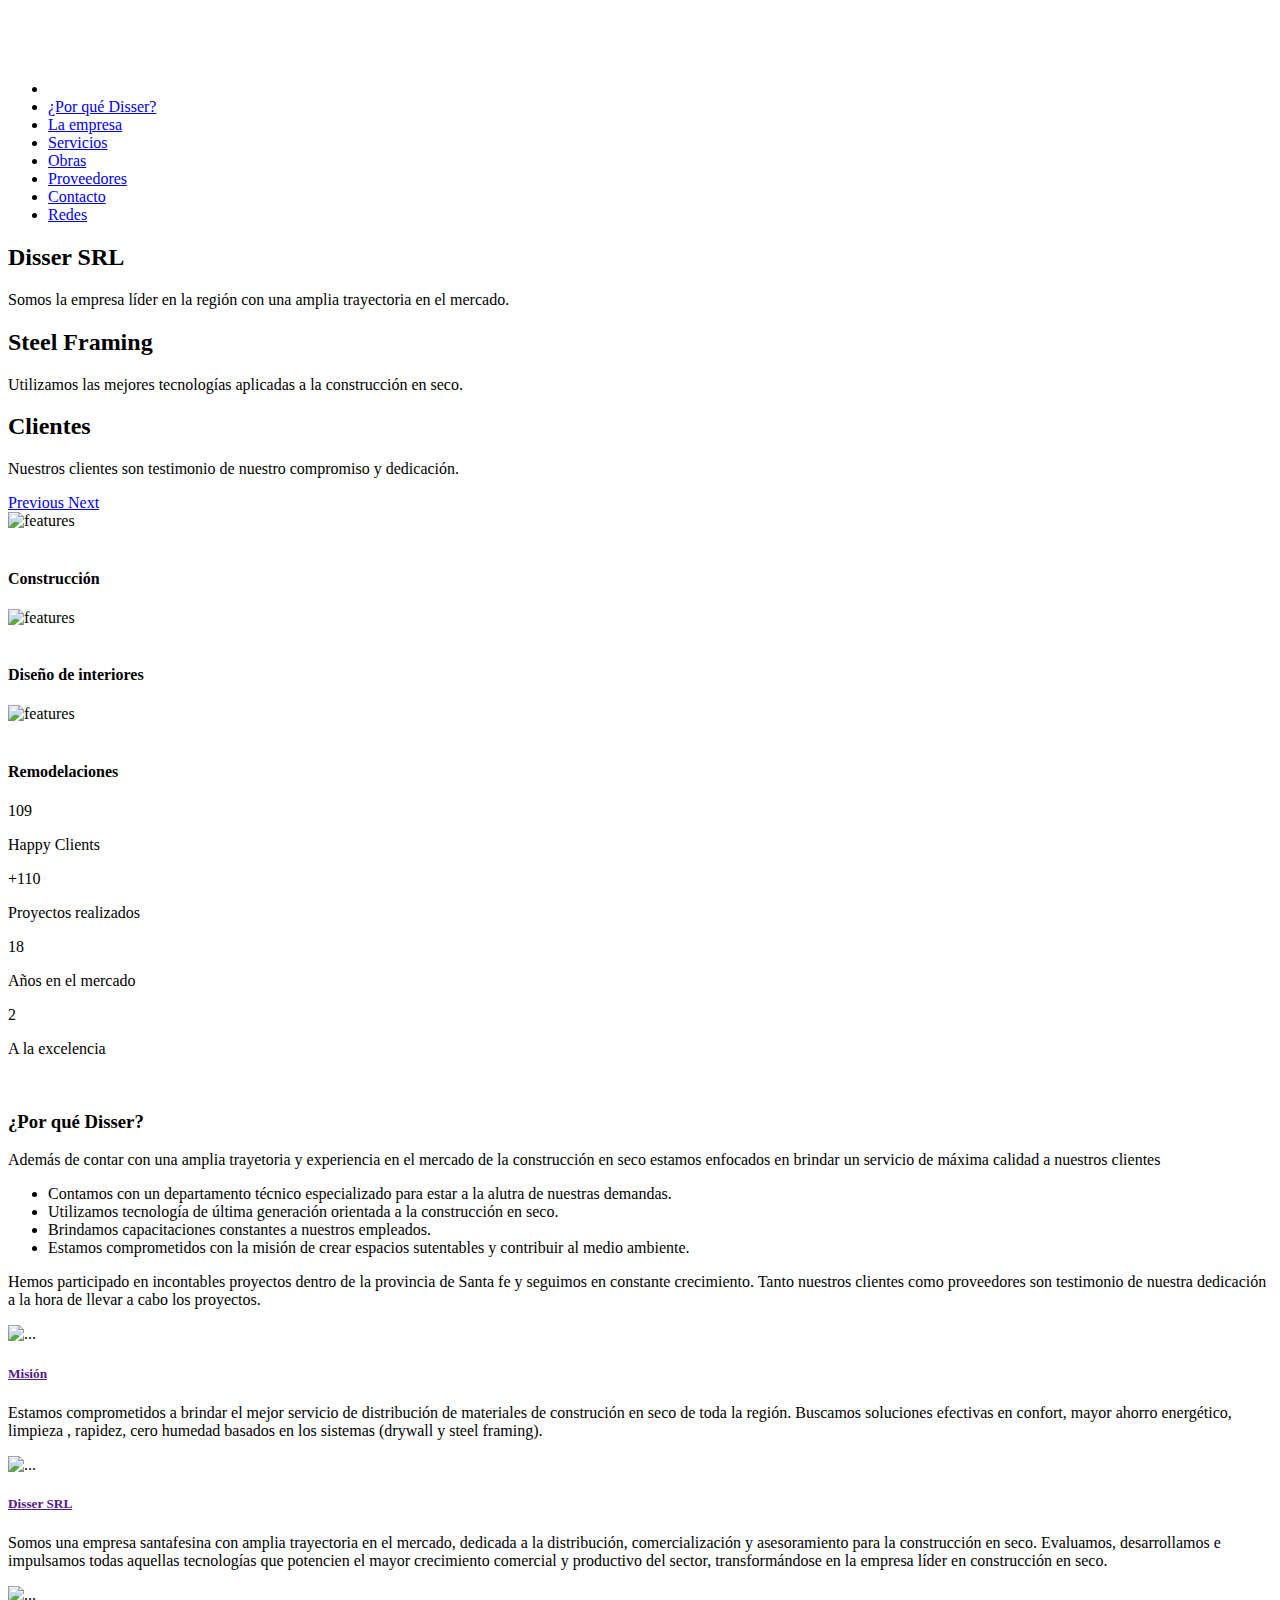
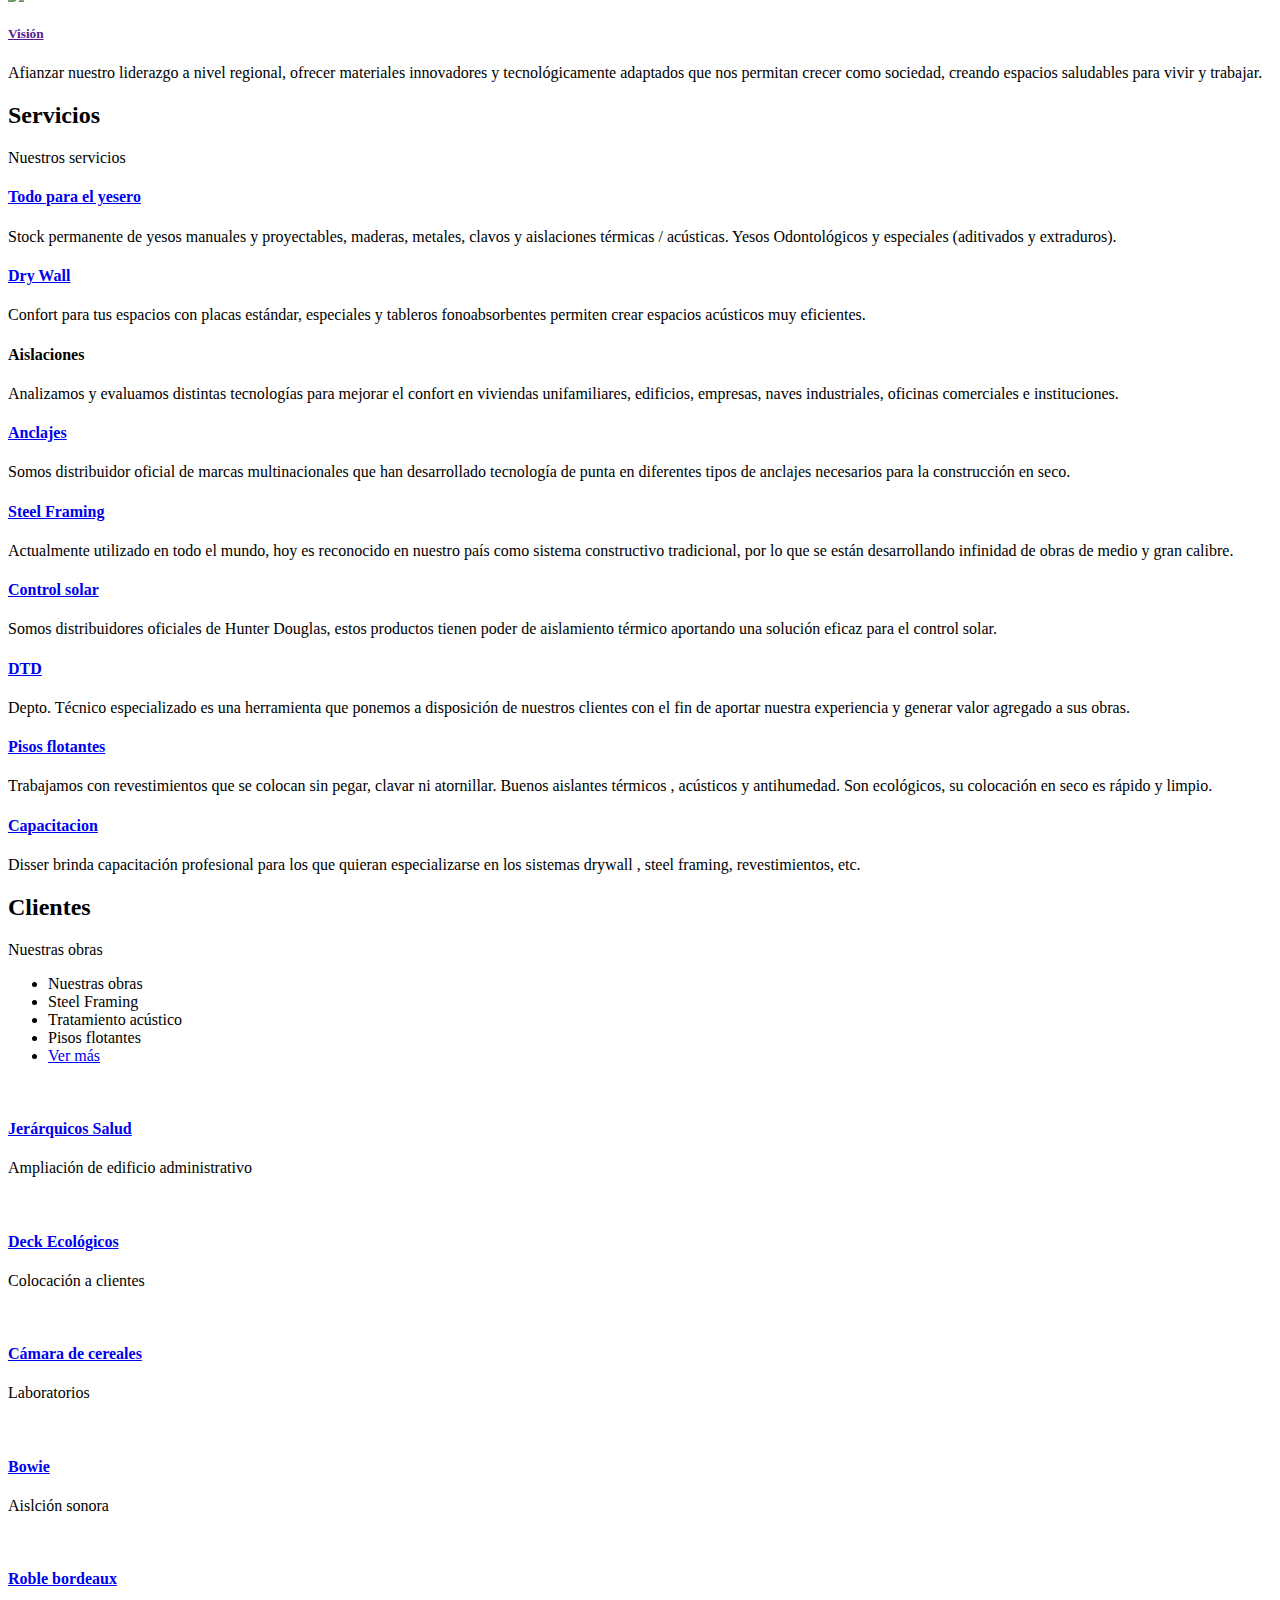
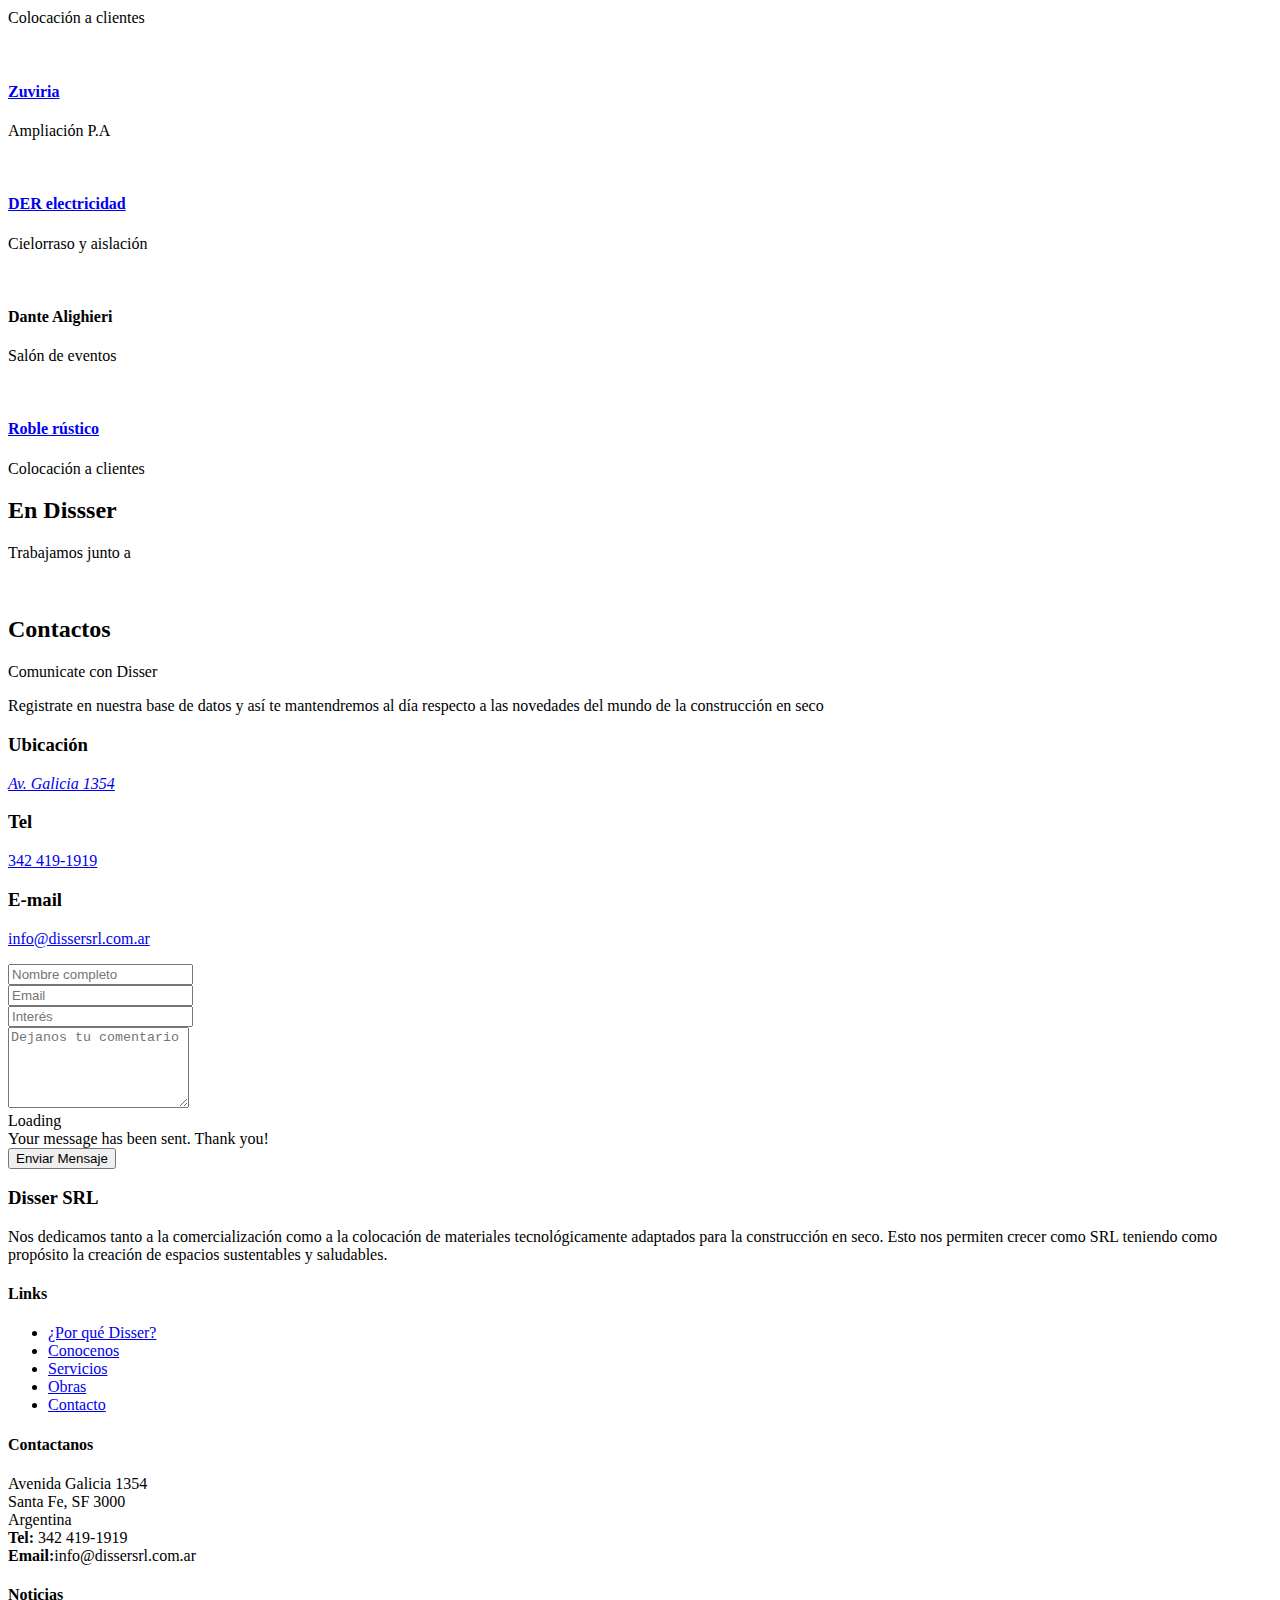
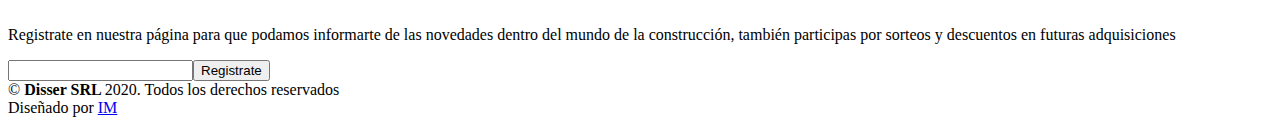
==== index.html @ f004a0f0 "Add files via upload" ====
<!DOCTYPE html>
<html lang="esp">

<head>
  <meta charset="utf-8">
  <meta content="width=device-width, initial-scale=1.0" name="viewport">

  <title>Disser Steal Framing</title>
  <meta content="author" name="Ignacio Mustafhá">
  <meta content="Disser" name="keywords">

  <!-- Favicons -->
  <link href=".\pictures\logo.png" rel="icon">
  <link href="assets/img/apple-touch-icon.png" rel="apple-touch-icon">

  <!-- Google Fonts -->
  <link href="https://fonts.googleapis.com/css?family=Open+Sans:300,300i,400,400i,600,600i,700,700i|Raleway:300,300i,400,400i,500,500i,600,600i,700,700i|Poppins:300,300i,400,400i,500,500i,600,600i,700,700i" rel="stylesheet">

  <!-- Vendor CSS Files -->
  <link rel="stylesheet" href="https://cdn.jsdelivr.net/npm/bootstrap@4.5.3/dist/css/bootstrap.min.css" integrity="sha384-TX8t27EcRE3e/ihU7zmQxVncDAy5uIKz4rEkgIXeMed4M0jlfIDPvg6uqKI2xXr2" crossorigin="anonymous">
  <link href="assets/vendor/icofont/icofont.min.css" rel="stylesheet">
  <link href="assets/vendor/font-awesome/css/font-awesome.min.css" rel="stylesheet">
  <link href="assets/vendor/ionicons/css/ionicons.min.css" rel="stylesheet">
  <link href="assets/vendor/animate.css/animate.min.css" rel="stylesheet">
  <link href="assets/vendor/boxicons/css/boxicons.min.css" rel="stylesheet">
  <link href="assets/vendor/venobox/venobox.css" rel="stylesheet">
  <link href="assets/vendor/remixicon/remixicon.css" rel="stylesheet">
  <link href="assets/vendor/owl.carousel/assets/owl.carousel.min.css" rel="stylesheet">
  <link href="assets/vendor/aos/aos.css" rel="stylesheet">
  <link rel="stylesheet" href="disser.css">

  <!-- Template Main CSS File -->
  <link href="assets/css/style.css" rel="stylesheet">


  <!-- =======================================================
  * Template Name: Dewi - v2.1.0
  * Template URL: https://bootstrapmade.com/dewi-free-multi-purpose-html-template/
  * Author: BootstrapMade.com
  * License: https://bootstrapmade.com/license/
  ======================================================== -->
  <!-- Smartsupp Live Chat script -->
<script type="text/javascript">
var _smartsupp = _smartsupp || {};
_smartsupp.key = 'f02c0844ac450a4536c6d753d2fc077d26a4a785';
window.smartsupp||(function(d) {
  var s,c,o=smartsupp=function(){ o._.push(arguments)};o._=[];
  s=d.getElementsByTagName('script')[0];c=d.createElement('script');
  c.type='text/javascript';c.charset='utf-8';c.async=true;
  c.src='https://www.smartsuppchat.com/loader.js?';s.parentNode.insertBefore(c,s);
})(document);
</script>


</head>

<body>
    <!--====== PRELOADER PART START ======-->


  <!-- ======= Header ======= -->
  <header id="header" class="fixed-top header-transparent">
    <div class="container-fluid">

      <div class="row justify-content-center">
        <div class="col-xl-11 d-flex align-items-center">
          <h1 class="logo mr-auto"><a href="index.html"> <img src=".\pictures\logo.png" alt="">  </a></h1>
          <!-- Uncomment below if you prefer to use an image logo -->
          <!-- <a href="index.html" class="logo mr-auto"><img src="assets/img/logo.png" alt="" class="img-fluid"></a>-->

          <nav class="nav-menu d-none d-lg-block">
            <ul>
              <li class="active"><a href="index.html"></a></li>
              <li><a href="#about">¿Por qué Disser?</a></li>
              <li><a href="#about-boxes">La empresa</a></li>
              <li><a href="#services">Servicios</a></li>
              <li><a href="#portfolio">Obras</a></li>
              <li><a href="#clients">Proveedores</a></li>
              <li><a href="#contact">Contacto</a></li>
              <li><a href="#footer">Redes</a>
            </ul>
          </nav><!-- .nav-menu -->
        </div>
      </div>



    </div>
  </header><!-- End Header -->

  <section id="intro">
    <div class="intro-container">
      <div id="introCarousel" class="carousel  slide carousel-fade" data-ride="carousel">

        <ol class="carousel-indicators"></ol>

        <div class="carousel-inner" role="listbox">

          <div class="carousel-item active" style="background-image: url(assets/img/intro-carousel/1.jpg)">
            <div class="carousel-container">
              <div class="container">
                <h2 class="animate__animated animate__fadeInDown">Disser SRL</h2>
                <p class="animate__animated animate__fadeInUp">Somos la empresa líder en la región con una amplia trayectoria en el mercado.</p>
              </div>
            </div>
          </div>

          <div class="carousel-item" style="background-image: url(assets/img/intro-carousel/2.jpg)">
            <div class="carousel-container">
              <div class="container">
                <h2 class="animate__animated animate__fadeInDown">Steel Framing</h2>
                <p class="animate__animated animate__fadeInUp">Utilizamos las mejores tecnologías aplicadas a la construcción en seco.</p>
              </div>
            </div>
          </div>

          <div class="carousel-item" style="background-image: url(assets/img/intro-carousel/3.jpg)">
            <div class="carousel-container">
              <div class="container">
                <h2 class="animate__animated animate__fadeInDown">Clientes</h2>
                <p class="animate__animated animate__fadeInUp">Nuestros clientes son testimonio de nuestro compromiso y dedicación.</p>
              </div>
            </div>
          </div>

        </div>

        <a class="carousel-control-prev" href="#introCarousel" role="button" data-slide="prev">
          <span class="carousel-control-prev-icon ion-chevron-left" aria-hidden="true"></span>
          <span class="sr-only">Previous</span>
        </a>

        <a class="carousel-control-next" href="#introCarousel" role="button" data-slide="next">
          <span class="carousel-control-next-icon ion-chevron-right" aria-hidden="true"></span>
          <span class="sr-only">Next</span>
        </a>

      </div>
    </div>
  </section

<!-- End Hero -->

<section id="features" class="features_area pt-100 pb-130">
    <div class="container" data-aos="fade-up">
        <div class="row">
            <div class="col-lg-4 col-md-4">
                <div class="single_features text-center mt-30 wow fadeInUp" data-wow-duration="1.3s" data-wow-delay="0.2s">
                    <div class="features_image">
                        <img src="./pictures/banner-1.jpg" alt="features">
                    </div>
                    <br>
                    <div class="features_content">
                        <h4 class="features_title"><a>Construcción</a></h4>
                    </div>
                </div> <!-- single features -->
            </div>
            <div class="col-lg-4 col-md-4">
                <div class="single_features text-center mt-30 wow fadeInUp" data-wow-duration="1.3s" data-wow-delay="0.5s">
                    <div class="features_image">
                        <img src="./pictures/banner-2b.jpg" alt="features">
                    </div>
                    <br>
                    <div class="features_content">
                        <h4 class="features_title"><a>Diseño de interiores</a></h4>
                    </div>
                </div> <!-- single features -->
            </div>
            <div class="col-lg-4 col-md-4">
                <div class="single_features text-center mt-30 wow fadeInUp" data-wow-duration="1.3s" data-wow-delay="0.8s">
                    <div class="features_image">
                        <img src="./pictures/banner-3.jpg" alt="features">
                    </div>
                    <br>
                    <div class="features_content">
                        <h4 class="features_title"><a>Remodelaciones</a></h4>
                    </div>
                </div> <!-- single features -->
            </div>
        </div> <!-- row -->
    </div> <!-- container -->
</section>








    <!-- ======= About Section ======= -->

    <section id="about" class="about">
      <div class="container" data-aos="fade-up">

        <div class="row justify-content-end">
          <div class="col-lg-11">
            <div class="row justify-content-end">


              <div class="col-lg-3 col-md-5 col-6 d-md-flex align-items-md-stretch">
                <div class="count-box">
                  <i class="icofont-simple-smile"></i>
                  <span data-toggle="counter-up">109</span>
                  <p>Happy Clients</p>
                </div>
              </div>

              <div class="col-lg-3 col-md-5 col-6 d-md-flex align-items-md-stretch">
                <div class="count-box">
                  <i class="icofont-document-folder"></i>
                  <span data-toggle="counter-up"> +110</span>
                  <p>Proyectos realizados</p>
                </div>
              </div>

              <div class="col-lg-3 col-md-5 col-6 d-md-flex align-items-md-stretch">
                <div class="count-box">
                  <i class="icofont-clock-time"></i>
                  <span data-toggle="counter-up">18</span>
                  <p>Años en el mercado</p>
                </div>
              </div>

              <div class="col-lg-3 col-md-5 col-6 d-md-flex align-items-md-stretch">
                <div class="count-box">
                  <i class="icofont-award"></i>
                  <span data-toggle="counter-up">2</span>
                  <p>A la excelencia</p>
                </div>
              </div>

            </div>
          </div>
        </div>

        <div class="row">

          <div class="col-lg-6 video-box align-self-baseline" data-aos="zoom-in" data-aos-delay="100">
            <img src="./pictures/plano-dtd.jpg"  class="img-fluid-1"alt="">
            <a href="https://www.youtube.com/watch?v=vrrN7g93VY0&feature=youtu.be" class="venobox play-btn mb-4" data-vbtype="video" data-autoplay="true"></a>
          </div>

          <div class="col-lg-6 pt-3 pt-lg-0 content">
            <h3>¿Por qué Disser?</h3>
            <p class="font-italic">
             Además de contar con una amplia trayetoria y experiencia en el mercado de la construcción en seco estamos enfocados en brindar un servicio de máxima calidad a nuestros clientes
            </p>
            <ul>
              <li><i class="bx bx-check-double"></i> Contamos con un departamento técnico especializado para estar a la alutra de nuestras demandas.</li>
              <li><i class="bx bx-check-double"></i> Utilizamos tecnología de última generación orientada a la construcción en seco.</li>
              <li><i class="bx bx-check-double"></i> Brindamos capacitaciones constantes a nuestros empleados.</li>
              <li><i class="bx bx-check-double"></i> Estamos comprometidos con la misión de crear espacios sutentables y contribuir al medio ambiente.</li>
            </ul>
            <p>
              Hemos participado en incontables proyectos dentro de la provincia de Santa fe y seguimos en constante crecimiento. Tanto nuestros clientes como proveedores son testimonio de nuestra dedicación a la hora de llevar a cabo los proyectos.

            </p>
          </div>

        </div>

      </div>
    </section><!-- End About Section -->



    <!-- ======= About Boxes Section ======= -->
    <section id="about-boxes" class="about-boxes">
      <div class="container" data-aos="fade-up">

        <div class="row">
          <div class="col-lg-4 col-md-6 d-flex align-items-stretch" data-aos="fade-up" data-aos-delay="100">
            <div class="card">
              <img src="./pictures/mision..png" class="card-img-top" alt="...">
              <div class="card-icon">
                <i class="ri-brush-4-line"></i>
              </div>
              <div class="card-body">
                <h5 class="card-title"><a href="">Misión</a></h5>
                <p class="card-text">Estamos comprometidos a brindar el mejor servicio de distribución de materiales de construción en seco de toda la región. Buscamos soluciones efectivas en confort, mayor ahorro energético, limpieza , rapidez, cero humedad basados en los sistemas (drywall y steel framing).</p>
              </div>
            </div>
          </div>
          <div class="col-lg-4 col-md-6 d-flex align-items-stretch" data-aos="fade-up" data-aos-delay="300">
            <div class="card">
              <img src="./pictures/disser-srñ.png" class="card-img-top" alt="...">
              <div class="card-icon">
                <i class="ri-movie-2-line"></i>
              </div>
              <div class="card-body">
                <h5 class="card-title"><a href="">Disser SRL</a></h5>
                <p class="card-text">Somos una empresa santafesina con amplia trayectoria en el mercado, dedicada a la distribución, comercialización y asesoramiento para la construcción en seco. Evaluamos, desarrollamos e impulsamos todas aquellas tecnologías que potencien el mayor crecimiento comercial y productivo del sector, transformándose en la empresa líder en construcción en seco.</p>
              </div>
            </div>
          </div>
          <div class="col-lg-4 col-md-6 d-flex align-items-stretch" data-aos="fade-up" data-aos-delay="200">
            <div class="card">
              <img src="./pictures/vision.png" class="card-img-top" alt="...">
              <div class="card-icon">
                <i class="ri-calendar-check-line"></i>
              </div>
              <div class="card-body">
                <h5 class="card-title"><a href="">Visión</a></h5>
                <p class="card-text">Afianzar nuestro liderazgo a nivel regional, ofrecer materiales innovadores y tecnológicamente adaptados que nos permitan crecer como sociedad, creando espacios saludables para vivir y trabajar.</p>
              </div>
            </div>
          </div>

        </div>

      </div>
    </section><!-- End About Boxes Section -->

    <!-- ======= Clients Section ======= -->


    <!-- ======= Features Section ======= -->

    <!-- ======= Services Section ======= -->



    <section id="services" class="services section-bg">
      <div class="container" data-aos="fade-up">

        <div class="section-title">
          <h2>Servicios</h2>
          <p>Nuestros servicios</p>
        </div>

        <div class="row" data-aos="fade-up" data-aos-delay="200">
          <div class="col-md-6 col-lg-4">
            <div class="icon-box">
              <div class="icon"><i class="icofont-under-construction-alt"></i></div>
              <h4><a target="_blank" href="http://www.dissersrl.com.ar/servicios/">Todo para el yesero</a></h4>
              <p>Stock permanente de yesos manuales y proyectables, maderas, metales, clavos y aislaciones térmicas / acústicas. Yesos Odontológicos y especiales (aditivados y extraduros).</p>
            </div>
          </div>
          <div class="col-md-6 col-lg-4 mt-4 mt-md-0">
            <div class="icon-box">
              <div class="icon"><i class="icofont-wall"></i></div>
              <h4><a target="_blank" href="http://www.dissersrl.com.ar/servicios/">Dry Wall</a></h4>
              <p>Confort para tus espacios con placas estándar, especiales y tableros fonoabsorbentes permiten crear espacios acústicos muy eficientes.</p>
            </div>
          </div>
          <div class="col-md-6 col-lg-4 mt-4 mt-md-0">
            <div class="icon-box">
              <div class="icon"><i class="icofont-headphone-alt-3"></i></div>
              <h4><atarget="_blank" href="http://www.dissersrl.com.ar/servicios/">Aislaciones</a></h4>
              <p>Analizamos y evaluamos distintas tecnologías para mejorar el confort en viviendas unifamiliares, edificios, empresas, naves industriales, oficinas comerciales e instituciones.</p>
            </div>
          </div>
          <div class="col-md-6 col-lg-4 mt-4 mt-md-0">
            <div class="icon-box">
              <div class="icon"><i class="icofont-settings"></i></div>
              <h4><a target="_blank" href="http://www.dissersrl.com.ar/servicios/">Anclajes</a></h4>
              <p>  Somos distribuidor oficial de marcas multinacionales que han desarrollado tecnología de punta en diferentes tipos de anclajes necesarios para la construcción en seco. </p>
            </div>
          </div>
          <div class="col-md-6 col-lg-4 mt-4 mt-md-0">
            <div class="icon-box">
              <div class="icon"><i class="icofont-building-alt"></i></div>
              <h4><a target="_blank" href="http://www.dissersrl.com.ar/servicios/">Steel Framing</a></h4>
              <p>Actualmente utilizado en todo el mundo, hoy es reconocido en nuestro país como sistema constructivo tradicional, por lo que se  están desarrollando infinidad de obras de medio y gran calibre.</p>
            </div>
          </div>
          <div class="col-md-6 col-lg-4 mt-4 mt-md-0">
            <div class="icon-box">
              <div class="icon"><i class="icofont-sun"></i></div>
              <h4><a target="_blank" href="http://www.dissersrl.com.ar/servicios/">Control solar</a></h4>
              <p>  Somos distribuidores oficiales de Hunter Douglas, estos productos tienen poder de aislamiento térmico aportando una solución eficaz para el control solar.</p>
            </div>
          </div>
          <div class="col-md-6 col-lg-4 mt-4 mt-md-0">
            <div class="icon-box">
              <div class="icon"><i class="icofont-computer"></i></div>
              <h4><a target="_blank" href="http://www.dissersrl.com.ar/servicios/">DTD</a></h4>
              <p>Depto. Técnico especializado es una herramienta que ponemos a disposición de nuestros clientes con el fin de aportar nuestra experiencia y generar valor agregado a sus obras.</p>
            </div>
          </div>
          <div class="col-md-6 col-lg-4 mt-4 mt-md-0">
            <div class="icon-box">
              <div class="icon"><i class="icofont-stack-overflow"></i></div>
              <h4><a target="_blank" href="http://www.dissersrl.com.ar/servicios/">Pisos flotantes</a></h4>
              <p>  Trabajamos con revestimientos que se colocan sin pegar, clavar ni atornillar. Buenos aislantes térmicos , acústicos y antihumedad. Son ecológicos, su colocación en seco es rápido y limpio.</p>
            </div>
          </div>
          <div class="col-md-6 col-lg-4 mt-4 mt-md-0">
            <div class="icon-box">
              <div class="icon"><i class="icofont-ui-user-group"></i></div>
              <h4><a target="_blank" href="http://www.dissersrl.com.ar/servicios/">Capacitacion</a></h4>
              <p>Disser brinda capacitación profesional para los que quieran especializarse en los sistemas drywall , steel framing, revestimientos, etc.</p>
            </div>
          </div>
        </div>
        </div>



      </div>
    </section><!-- End Services Section -->


    <!-- ======= Portfolio Section ======= -->
    <section id="portfolio" class="section-bg">
      <div class="container" data-aos="fade-up">

        <div class="section-title">
          <h2>Clientes</h2>
          <p>Nuestras obras</p>
        </div>

        <div class="row" data-aos="fade-up" data-aos-delay="100 ">
      <div class=" col-lg-12">
          <ul id="portfolio-flters">
            <li data-filter="*" class="filter-active">Nuestras obras</li>
            <li data-filter=".filter-app">Steel Framing</li>
            <li data-filter=".filter-card">Tratamiento acústico</li>
            <li data-filter=".filter-web">Pisos flotantes</li>
            <li><a target="_blank" href="http://www.dissersrl.com.ar/obras">Ver más</a></li>
          </ul>
        </div>
      </div>

      <div class="row portfolio-container" data-aos="fade-up" data-aos-delay="200">

        <div class="col-lg-4 col-md-6 portfolio-item filter-app">
          <div class="portfolio-wrap">
            <figure>
              <img id="shadow" src="./pictures/Steel-Framing/00020-9.jpg" class="img-fluid 1" alt="">
              <a href="./pictures/Steel-Framing/00020-9.jpg" class="link-preview venobox" data-gall="portfolioGallery" title="App 1"><i class="ion ion-eye"></i></a>
              <a target="_blank" href="portfolio-details.html" class="link-details" title="More Details"><i class="ion ion-android-open"></i></a>
            </figure>

            <div class="portfolio-info">
              <h4><a target="_blank "href="portfolio-details.html">Jerárquicos Salud </a></h4>
              <p>Ampliación de edificio administrativo</p>
            </div>
          </div>
        </div>

        <div class="col-lg-4 col-md-6 portfolio-item filter-web">
          <div class="portfolio-wrap">
            <figure>
              <img src=".\pictures\Flotante\Deck\00013-10.jpg" class="img-fluid" alt="">
              <a href="assets/img/portfolio/web3.jpg" class="link-preview venobox" data-gall="portfolioGallery" title="Web 3"><i class="ion ion-eye"></i></a>
              <a target="_blank" href="portfolio-details2.html" class="link-details" title="More Details"><i class="ion ion-android-open"></i></a>
            </figure>

            <div class="portfolio-info">
              <h4><a target="_blank "href="portfolio-details2.html">Deck Ecológicos</a></h4>
              <p>Colocación a clientes</p>
            </div>
          </div>
        </div>

        <div class="col-lg-4 col-md-6 portfolio-item filter-app">
          <div class="portfolio-wrap">
            <figure>
              <img src="./pictures/Steel-Framing/Camara/00099.jpg" class="img-fluid" alt="">
              <a href="./pictures/Steel-Framing/Camara/00099.jpg" class="link-preview venobox" data-gall="portfolioGallery" title="App 2"><i class="ion ion-eye"></i></a>
              <a target="_blank" href="portfolio-details.html#portfolio-details2" class="link-details" title="More Details"><i class="ion ion-android-open"></i></a>
            </figure>

            <div class="portfolio-info">
              <h4><a target="_blank "href="portfolio-details.html#portfolio-details2">Cámara de cereales</a></h4>
              <p>Laboratorios</p>
            </div>
          </div>
        </div>

        <div class="col-lg-4 col-md-6 portfolio-item filter-card">
          <div class="portfolio-wrap">
            <figure>
              <img src="pictures/Acustico/Bowie/00015-1.jpg" class="img-fluid" alt="">
              <a href="assets/img/portfolio/card2.jpg" class="link-preview venobox" data-gall="portfolioGallery" title="Card 2"><i class="ion ion-eye"></i></a>
              <a target="_blank" href="portfolio-details1.html" class="link-details" title="More Details"><i class="ion ion-android-open"></i></a>
            </figure>

            <div class="portfolio-info">
              <h4><a target="_blank "href="portfolio-details1.html">Bowie</a></h4>
              <p>Aislción sonora</p>
            </div>
          </div>
        </div>

        <div class="col-lg-4 col-md-6 portfolio-item filter-web">
          <div class="portfolio-wrap">
            <figure>
              <img src=".\pictures\Flotante\Flotante2\0004-11.jpg" class="img-fluid" alt="">
              <a href="assets/img/portfolio/web2.jpg" class="link-preview venobox" data-gall="portfolioGallery" title="Web 2"><i class="ion ion-eye"></i></a>
              <a target="_blank" href="portfolio-details2.html#portfolio-details2" class="link-details" title="More Details"><i class="ion ion-android-open"></i></a>
            </figure>

            <div class="portfolio-info">
              <h4><a target="_blank "href="portfolio-details2.html#portfolio-details2">Roble bordeaux</a></h4>
              <p>Colocación a clientes</p>
            </div>
          </div>
        </div>

        <div class="col-lg-4 col-md-6 portfolio-item filter-app">
          <div class="portfolio-wrap">
            <figure>
              <img src="./pictures/Steel-Framing/Zuviria/00033.jpg" class="img-fluid" alt="">
              <a href="./pictures/Steel-Framing/Zuviria/00033.jpg" class="link-preview venobox" data-gall="portfolioGallery" title="App 3"><i class="ion ion-eye"></i></a>
              <a target="_blank" href="portfolio-details.html#portfolio-details3" class="link-details" title="More Details"><i class="ion ion-android-open"></i></a>
            </figure>

            <div class="portfolio-info">
              <h4><a target="_blank "href="portfolio-details.html#portfolio-details3">Zuviria</a></h4>
              <p>Ampliación P.A</p>
            </div>
          </div>
        </div>

        <div class="col-lg-4 col-md-6 portfolio-item filter-card">
          <div class="portfolio-wrap">
            <figure>
              <img src="pictures/Acustico/pre-1017.jpg" class="img-fluid" alt="">
              <a href="assets/img/portfolio/card1.jpg" class="link-preview venobox" data-gall="portfolioGallery" title="Card 1"><i class="ion ion-eye"></i></a>
              <a target="_blank" href="portfolio-details1.html#portfolio-details2" class="link-details" title="More Details"><i class="ion ion-android-open"></i></a>
            </figure>

            <div class="portfolio-info">
              <h4><a target="_blank "href="portfolio-details1.html#portfolio-details2">DER electricidad</a></h4>
              <p>Cielorraso y aislación</p>
            </div>
          </div>
        </div>

        <div class="col-lg-4 col-md-6 portfolio-item filter-card">
          <div class="portfolio-wrap">
            <figure>
              <img src="./pictures/Acustico/Dante/SALON.FINAL_.jpg" class="img-fluid" alt="">
              <a href="assets/img/portfolio/card3.jpg" class="link-preview venobox" data-gall="portfolioGallery" title="Card 3"><i class="ion ion-eye"></i></a>

            </figure>

            <div class="portfolio-info">
              <h4><a>Dante Alighieri</a></h4>
              <p>Salón de eventos</p>
            </div>
          </div>
        </div>

        <div class="col-lg-4 col-md-6 portfolio-item filter-web">
          <div class="portfolio-wrap">
            <figure>
              <img src=".\pictures\Flotante\Flotante1\0004brods.jpg" class="img-fluid" alt="">
              <a href="assets/img/portfolio/web1.jpg" class="link-preview venobox" data-gall="portfolioGallery" title="Web 1"><i class="ion ion-eye"></i></a>
              <a target="_blank"href="portfolio-details2.html#portfolio-details3" class="link-details" title="More Details"><i class="ion ion-android-open"></i></a>
            </figure>

            <div class="portfolio-info">
              <h4><a target="_blank" href="portfolio-details2.html#portfolio-details3">Roble rústico</a></h4>
              <p>Colocación a clientes </p>
            </div>
          </div>
        </div>

      </div>

      </div>
    </section><!-- End Portfolio Section -->

    <section id="clients" class="clients">

      <div class="container" data-aos="zoom-in">
        <div class="section-title">
          <h2>En Dissser </h2>
          <p>Trabajamos junto a </p>
        </div>

        <div class="owl-carousel clients-carousel">
          <img src="./pictures/001-150x100.png" alt="">
          <img src="./pictures/002-150x100.png" alt="">
          <img src="./pictures/003-150x100.png" alt="">
          <img src="./pictures/004-150x100.png" alt="">
          <img src="./pictures/005-150x100.png" alt="">
          <img src="./pictures/006-150x100.png" alt="">
          <img src="./pictures/007-150x100.png" alt="">
          <img src="./pictures/008-150x100.png" alt="">
          <img src="./pictures/009-150x100.png" alt="">
          <img src="./pictures/0010-150x100.png" alt="">
          <img src="./pictures/0011-150x100.png" alt="">
          <img src="./pictures/0012-150x100.png" alt="">
          <img src="./pictures/0013-150x100.png" alt="">
          <img src="./pictures/0014-150x100.png" alt="">
          <img src="./pictures/0015-150x100.png" alt="">
        </div>

      </div>
    </section>




    <!-- ======= Contact Section ======= -->
    <section id="contact" class="section-bg">
      <div class="container" data-aos="fade-up">

        <div class="section-title">
          <h2>Contactos</h2>
          <p>Comunicate con Disser</p>
        </div>
        <div class="section-header">
          <p>Registrate en nuestra base de datos y así te mantendremos al día respecto a las novedades del mundo de la construcción en seco</p>
        </div>

        <div class="row contact-info">

          <div class="col-md-4">
            <div class="contact-address">
              <i class="ion-ios-location-outline"></i>
              <h3>Ubicación</h3>
              <p><a href="#"><address>Av. Galicia 1354</address></a></p>
            </div>
          </div>

          <div class="col-md-4">
            <div class="contact-phone">
              <i class="ion-ios-telephone-outline"></i>
              <h3>Tel</h3>
              <p><a href="tel:+155895548855">342 419-1919</a></p>
            </div>
          </div>

          <div class="col-md-4">
            <div class="contact-email">
              <i class="ion-ios-email-outline"></i>
              <h3>E-mail</h3>
              <p><a href="mailto:info@example.com">info@dissersrl.com.ar</a></p>
            </div>
          </div>


        </div>

        <div class="form">
          <form action="forms/contact.php" method="post" role="form" class="php-email-form">
            <div class="form-row">
              <div class="form-group col-md-6">
                <input type="text" name="name" class="form-control" id="name" placeholder="Nombre completo" data-rule="minlen:4" data-msg="Please enter at least 4 chars" />
                <div class="validate"></div>
              </div>
              <div class="form-group col-md-6">
                <input type="email" class="form-control" name="email" id="email" placeholder="Email" data-rule="email" data-msg="Please enter a valid email" />
                <div class="validate"></div>
              </div>
            </div>
            <div class="form-group">
              <input type="text" class="form-control" name="subject" id="subject" placeholder="Interés" data-rule="minlen:4" data-msg="Please enter at least 8 chars of subject" />
              <div class="validate"></div>
            </div>
            <div class="form-group">
              <textarea class="form-control" name="message" rows="5" data-rule="required" data-msg="Please write something for us" placeholder="Dejanos tu comentario"></textarea>
              <div class="validate"></div>
            </div>
            <div class="mb-3">
              <div class="loading">Loading</div>
              <div class="error-message"></div>
              <div class="sent-message">Your message has been sent. Thank you!</div>
            </div>
            <div class="text-center"><button type="submit">Enviar Mensaje</button></div>
          </form>
        </div>

      </div>
    </section><!-- End Contact Section -->

  </main><!-- End #main -->

  <!-- ======= Footer ======= -->
  <footer id="footer">
    <div class="footer-top">
      <div class="container">
        <div class="row">

          <div class="col-lg-3 col-md-6 footer-info">
            <h3>Disser SRL</h3>
            <p>Nos dedicamos tanto a la comercialización como a la colocación de materiales tecnológicamente adaptados para la construcción en seco. Esto nos permiten crecer como SRL teniendo como propósito la creación de espacios sustentables y saludables.</p>
          </div>

          <div class="col-lg-3 col-md-6 footer-links">
            <h4>Links</h4>
            <ul>
              <li><i class="ion-ios-arrow-right"></i> <a href="#about">¿Por qué Disser?</a></li>
              <li><i class="ion-ios-arrow-right"></i> <a href="#about-boxes">Conocenos</a></li>
              <li><i class="ion-ios-arrow-right"></i> <a href="#services">Servicios</a></li>
              <li><i class="ion-ios-arrow-right"></i> <a href="#portfolio">Obras</a></li>
              <li><i class="ion-ios-arrow-right"></i> <a href="#contact">Contacto</a></li>
            </ul>
          </div>

          <div class="col-lg-3 col-md-6 footer-contact">
            <h4>Contactanos</h4>
            <p>
              Avenida Galicia 1354 <br>
              Santa Fe, SF 3000<br>
              Argentina<br>
              <strong>Tel:</strong> 342 419-1919<br>
              <strong>Email:</strong>info@dissersrl.com.ar<br>
            </p>

            <div class="social-links">
              <a href="#" class="twitter"><i class="fa fa-twitter"></i></a>
              <a target="_blank"href="https://www.facebook.com/disser.srl" class="facebook"><i class="fa fa-facebook"></i></a>
              <a target="_blank"href="https://www.instagram.com/dissersrl/" class="instagram"><i class="fa fa-instagram"></i></a>
              <a target="_blank"href="https://api.whatsapp.com/send?phone=+5493425546554" class="google-plus"><i class="fa fa-whatsapp"></i></a>
              <a target="_blank"href="https://www.linkedin.com/company/disser" class="linkedin"><i class="fa fa-linkedin"></i></a>
            </div>

          </div>

          <div class="col-lg-3 col-md-6 footer-newsletter">
            <h4>Noticias</h4>
            <p>Registrate en nuestra página para que podamos informarte de las novedades dentro del mundo de la construcción, también participas por sorteos y descuentos en futuras adquisiciones</p>
            <form action="" method="post">
              <input type="email" name="email"><input type="submit" value="Registrate">
            </form>
          </div>

        </div>
      </div>
    </div>

    <div class="container">
      <div class="copyright">
        &copy; <strong>Disser SRL </strong>2020. Todos los derechos reservados
      </div>
      <div class="credits">
        <!--
        All the links in the footer should remain intact.
        You can delete the links only if you purchased the pro version.
        Licensing information: https://bootstrapmade.com/license/
        Purchase the pro version with working PHP/AJAX contact form: https://bootstrapmade.com/buy/?theme=BizPage
      -->
        Diseñado por <a href="https://api.whatsapp.com/send?phone=+5493425531189">IM</a>
      </div>
    </div>
  </footer><!-- End Footer -->

  <a href="#" class="back-to-top"><i class="fa fa-chevron-up"></i></a>
  <!-- Uncomment below i you want to use a preloader -->
  <!-- <div id="preloader"></div> -->

  <!-- Vendor JS Files -->
  <script src="assets/vendor/jquery/jquery.min.js"></script>
  <script src="assets/vendor/bootstrap/js/bootstrap.bundle.min.js"></script>
  <script src="assets/vendor/jquery.easing/jquery.easing.min.js"></script>
  <script src="assets/vendor/php-email-form/validate.js"></script>
  <script src="assets/vendor/waypoints/jquery.waypoints.min.js"></script>
  <script src="assets/vendor/counterup/counterup.min.js"></script>
  <script src="assets/vendor/isotope-layout/isotope.pkgd.min.js"></script>
  <script src="assets/vendor/venobox/venobox.min.js"></script>
  <script src="assets/vendor/owl.carousel/owl.carousel.min.js"></script>
  <script src="assets/vendor/aos/aos.js"></script>

  <!-- Template Main JS File -->
  <script src="assets/js/main.js"></script>

</body>

</html>
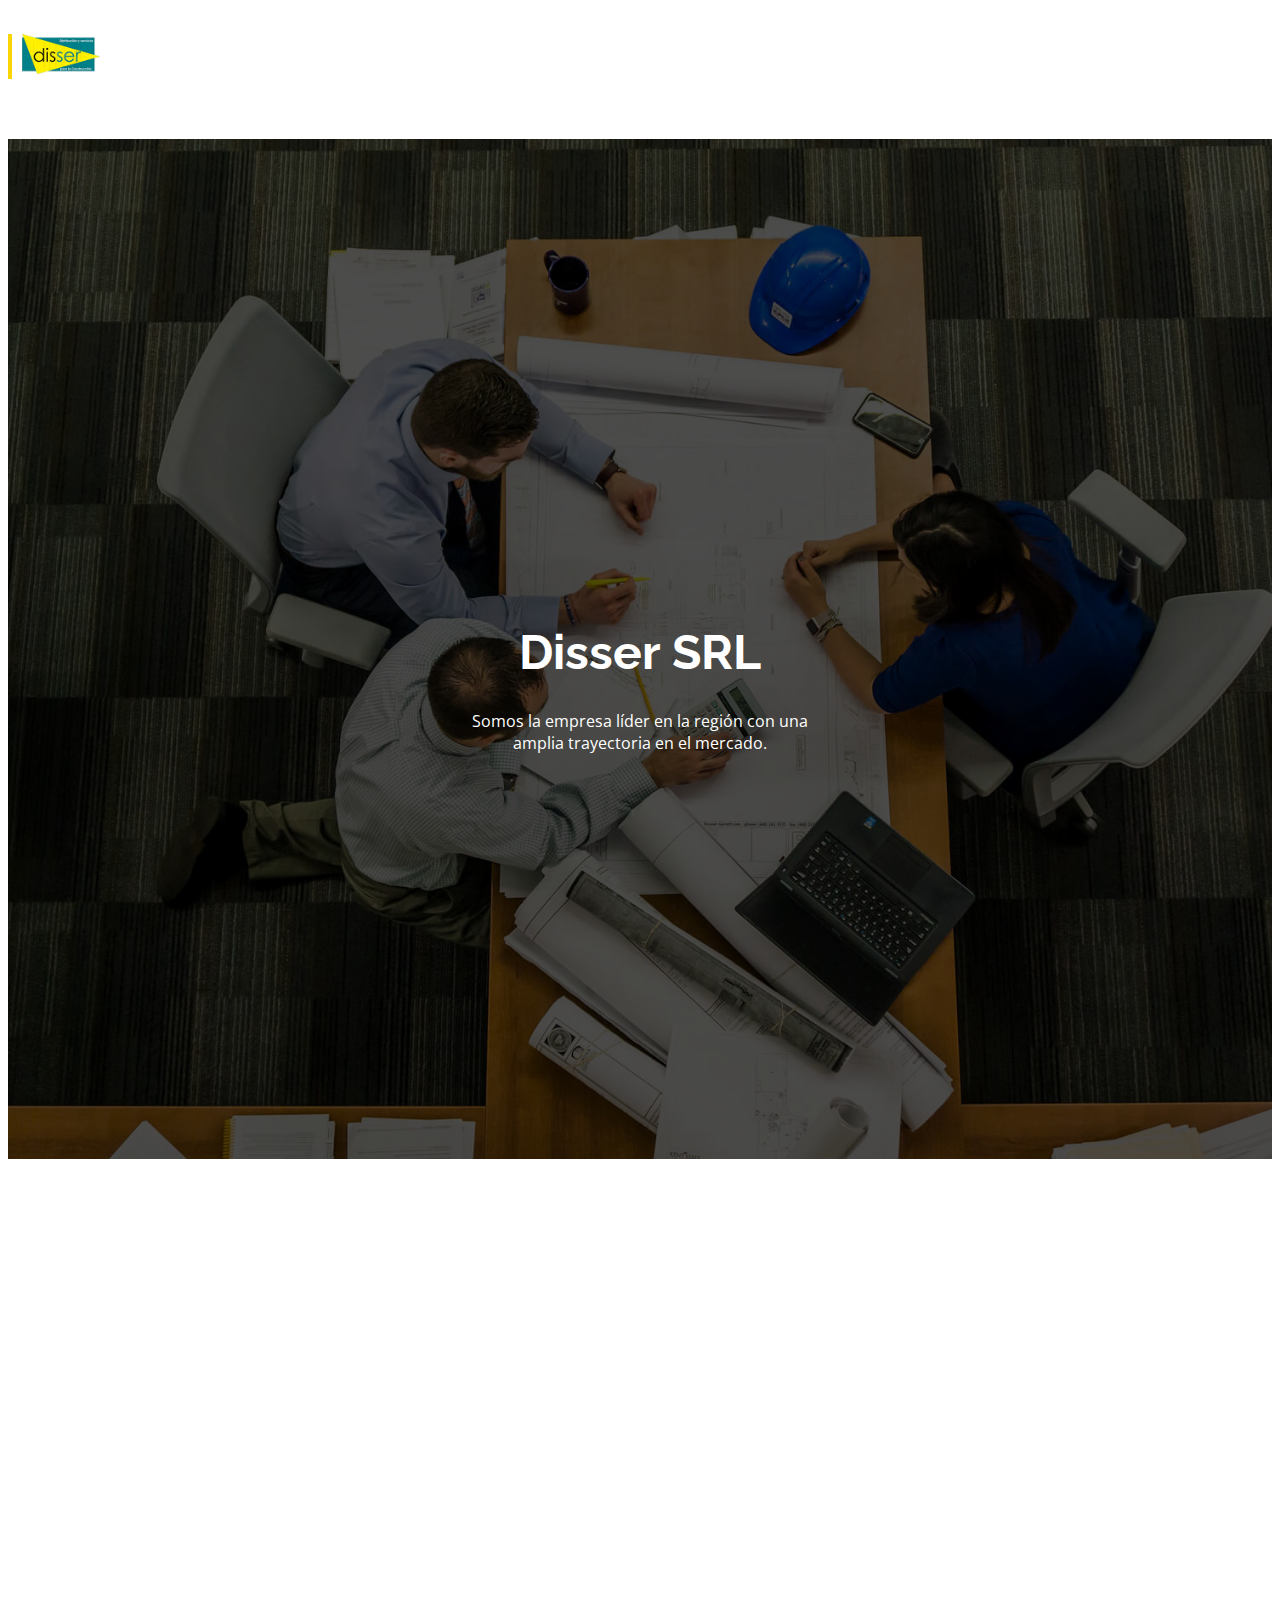
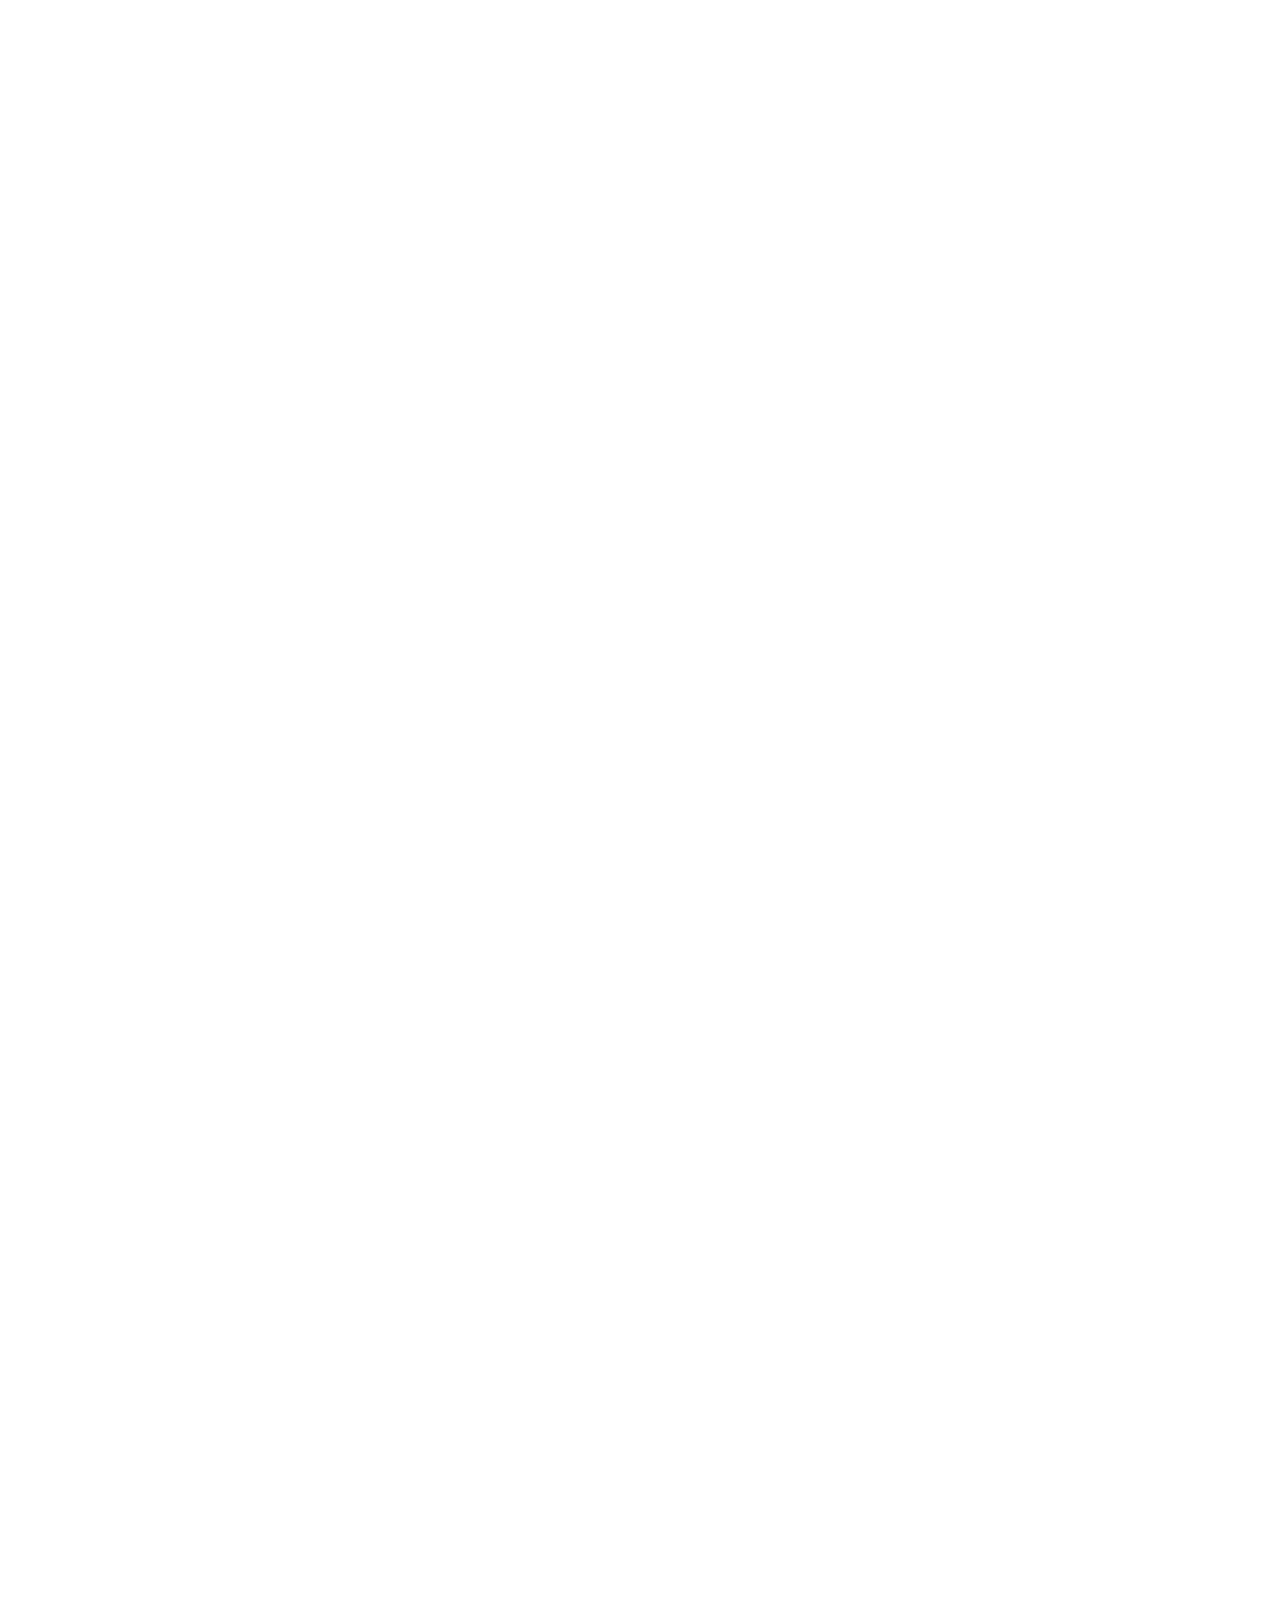
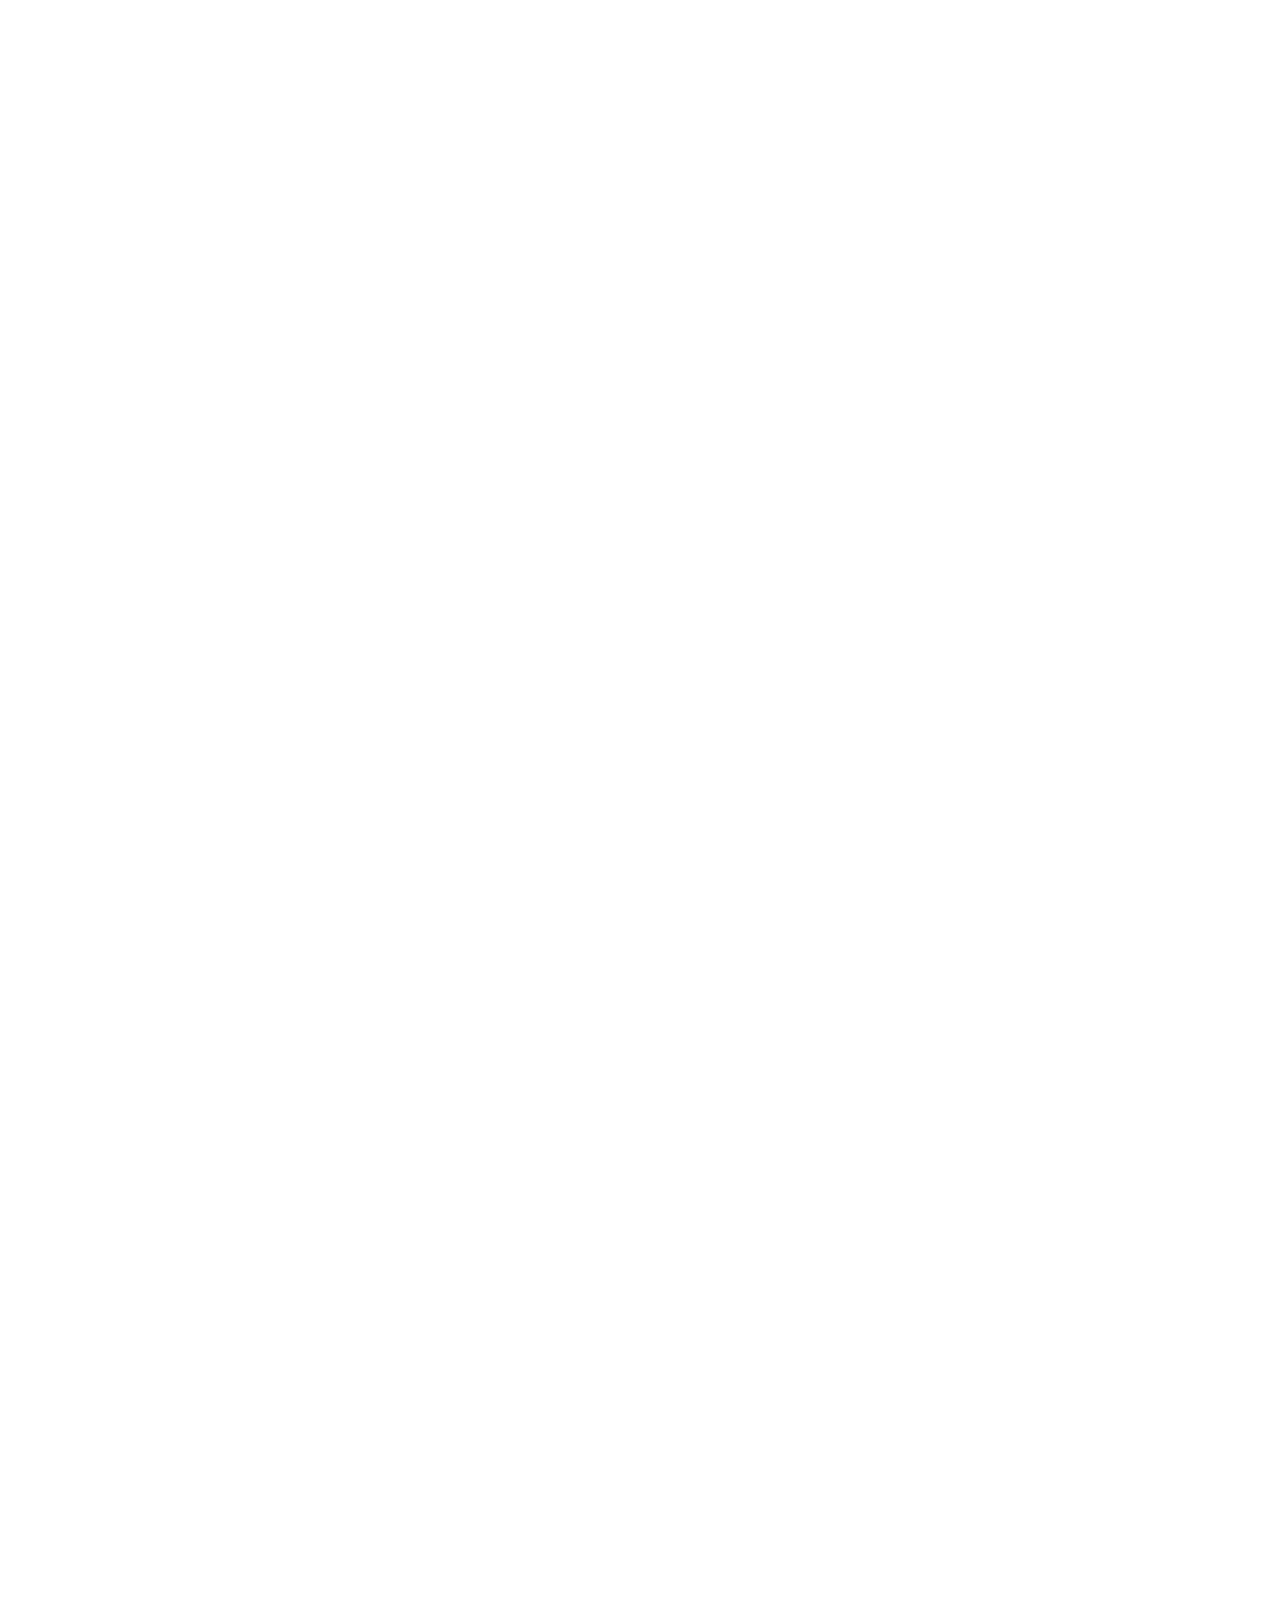
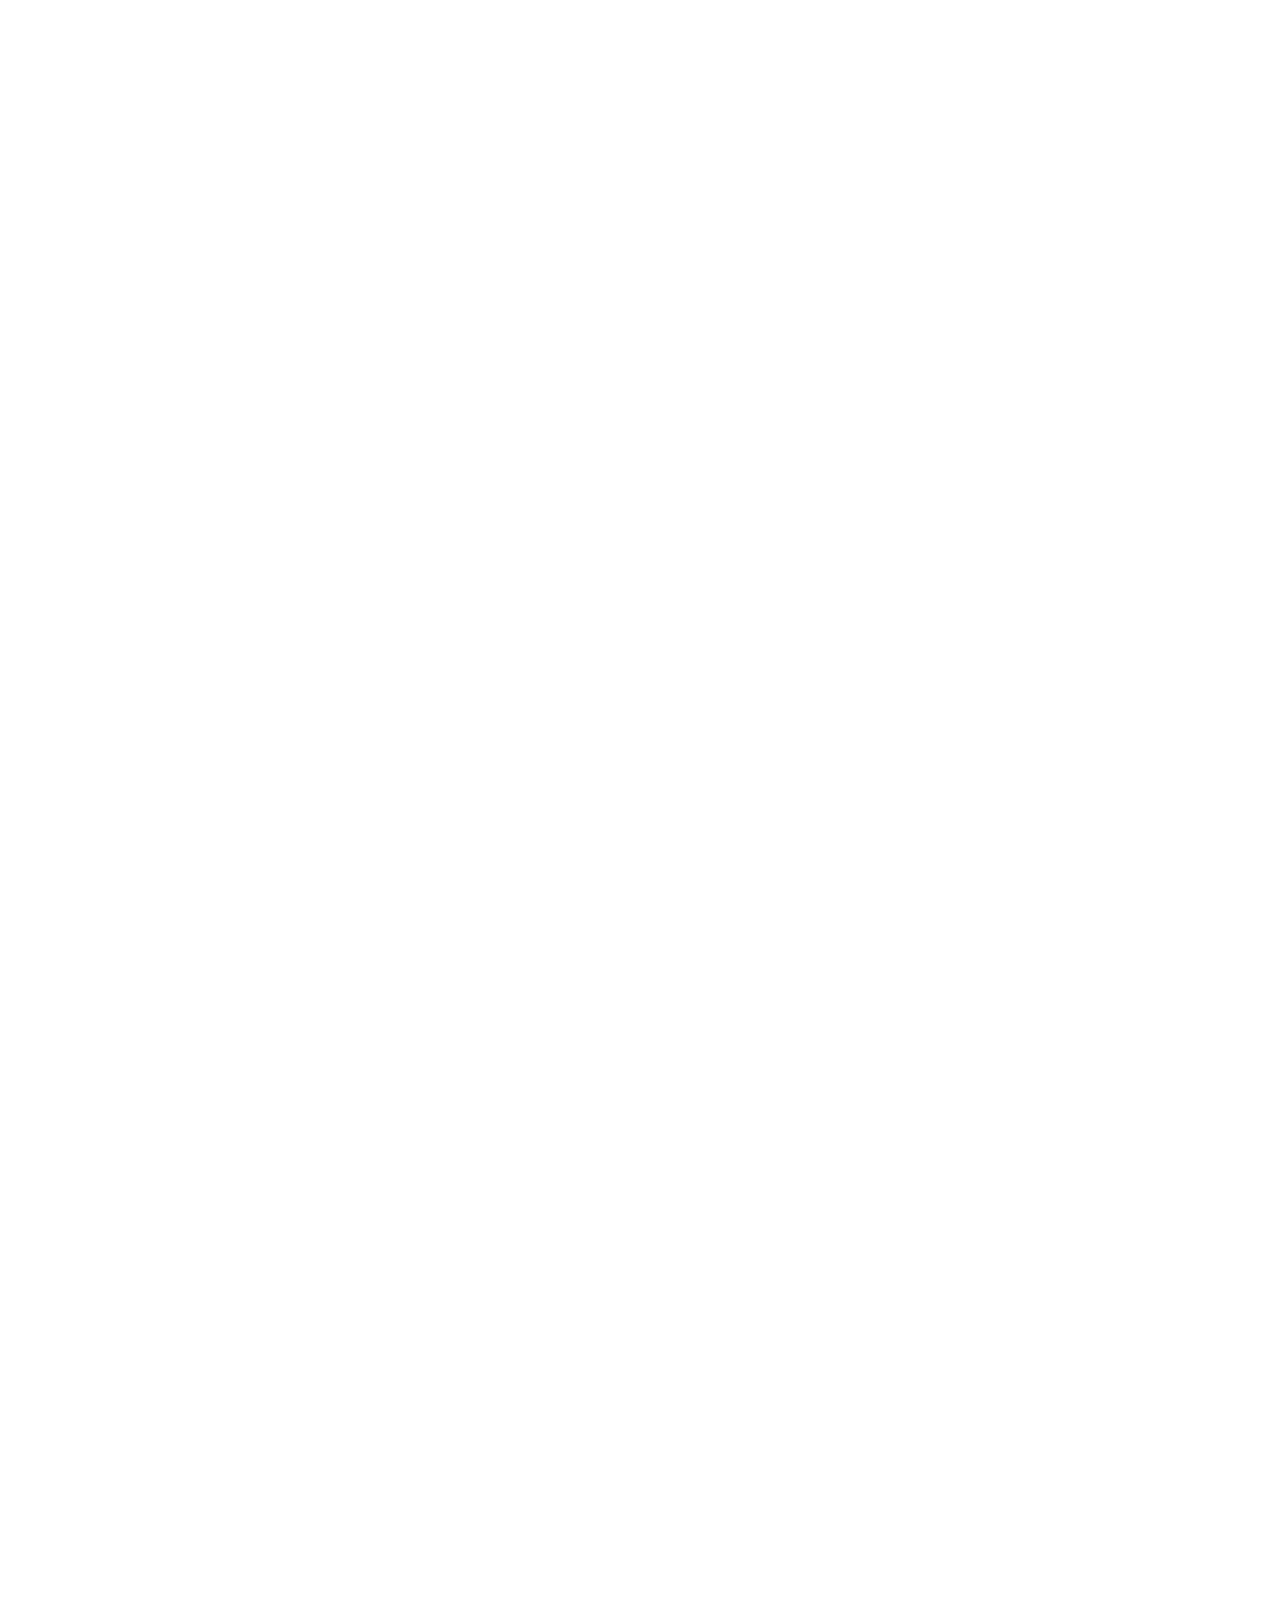
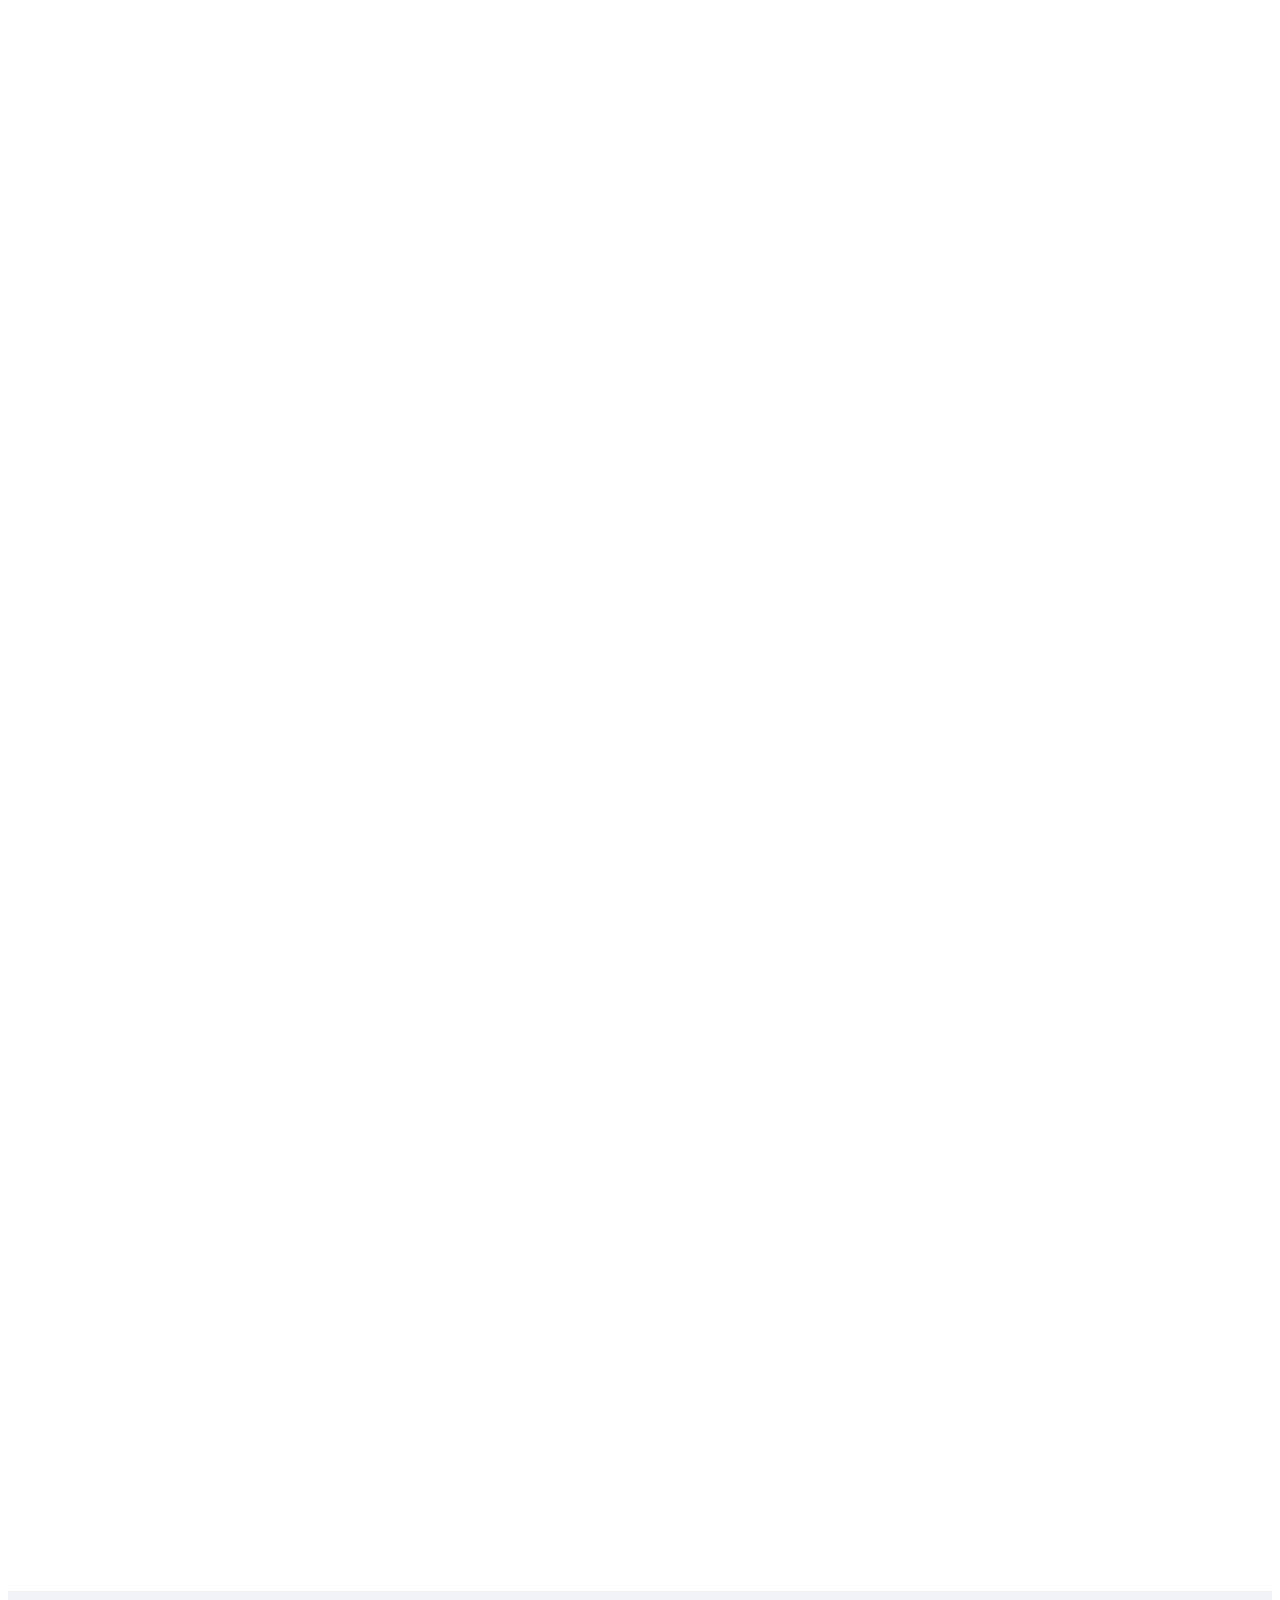
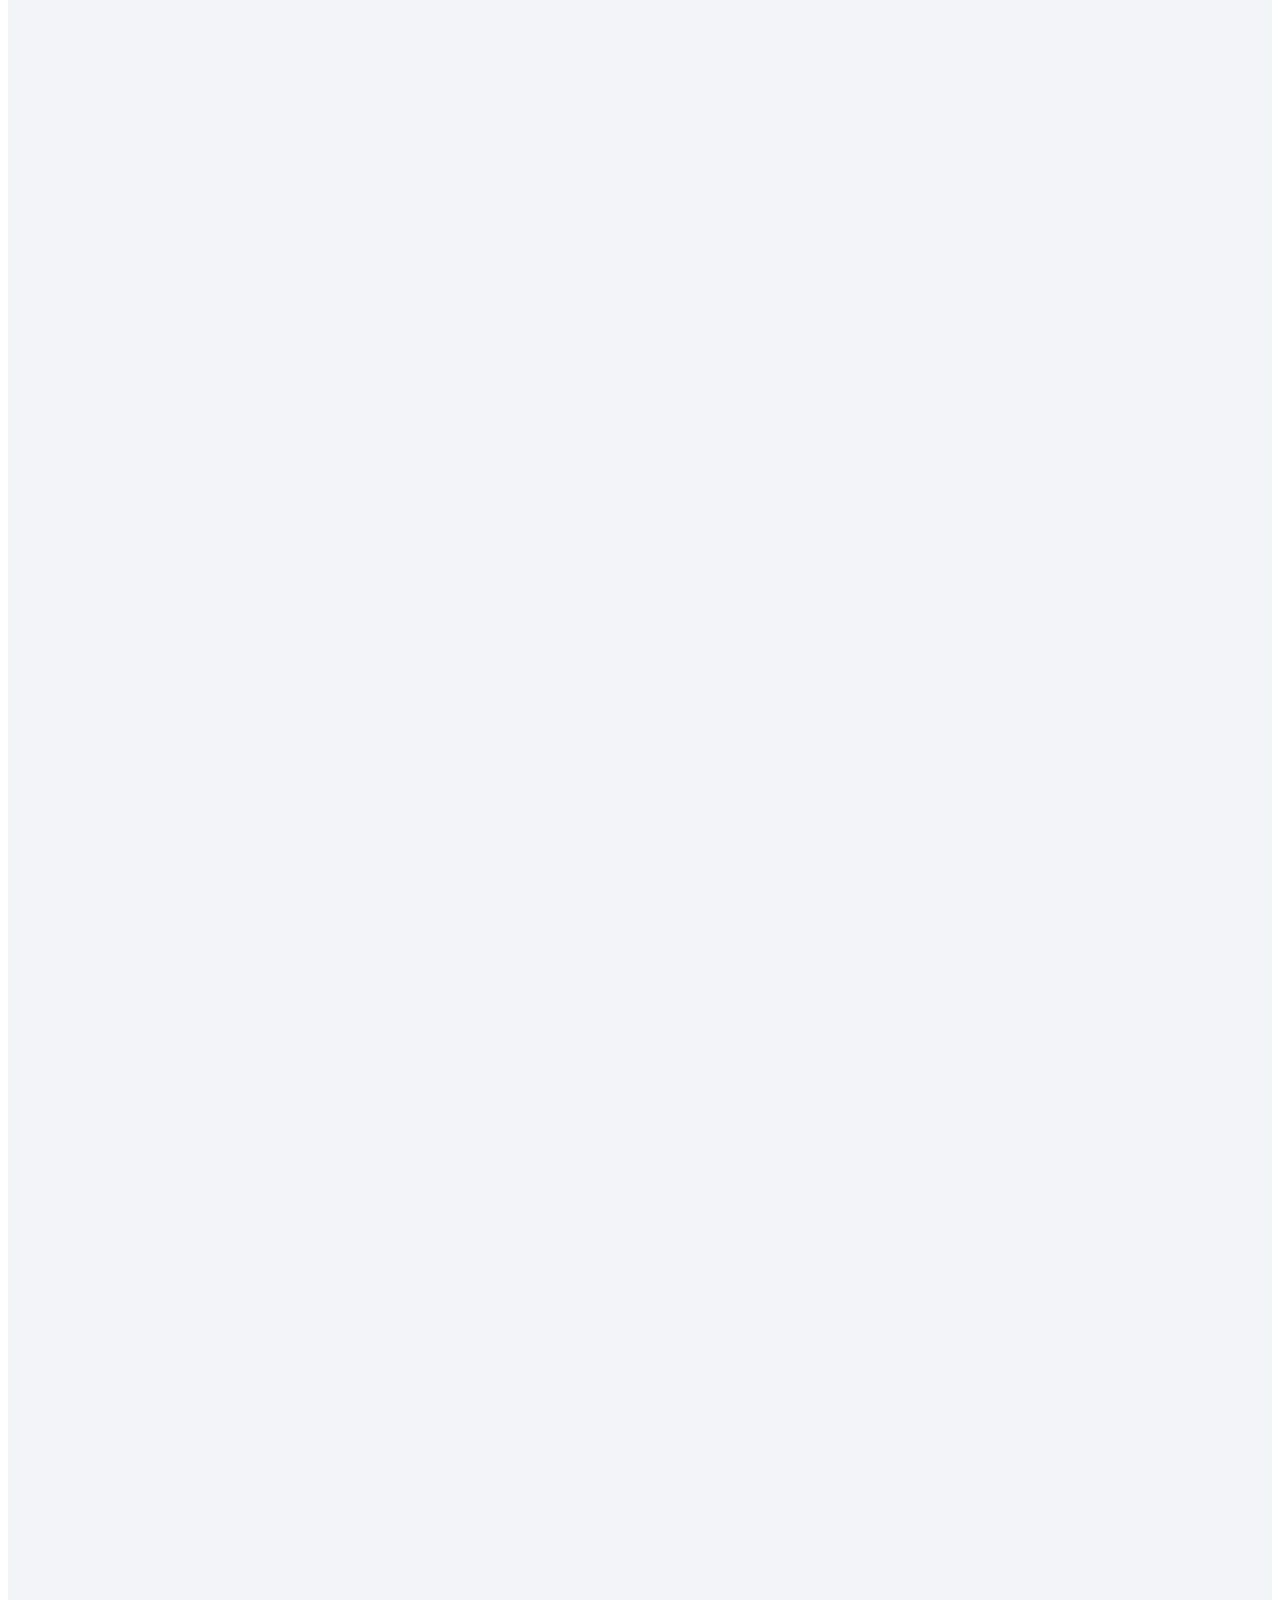
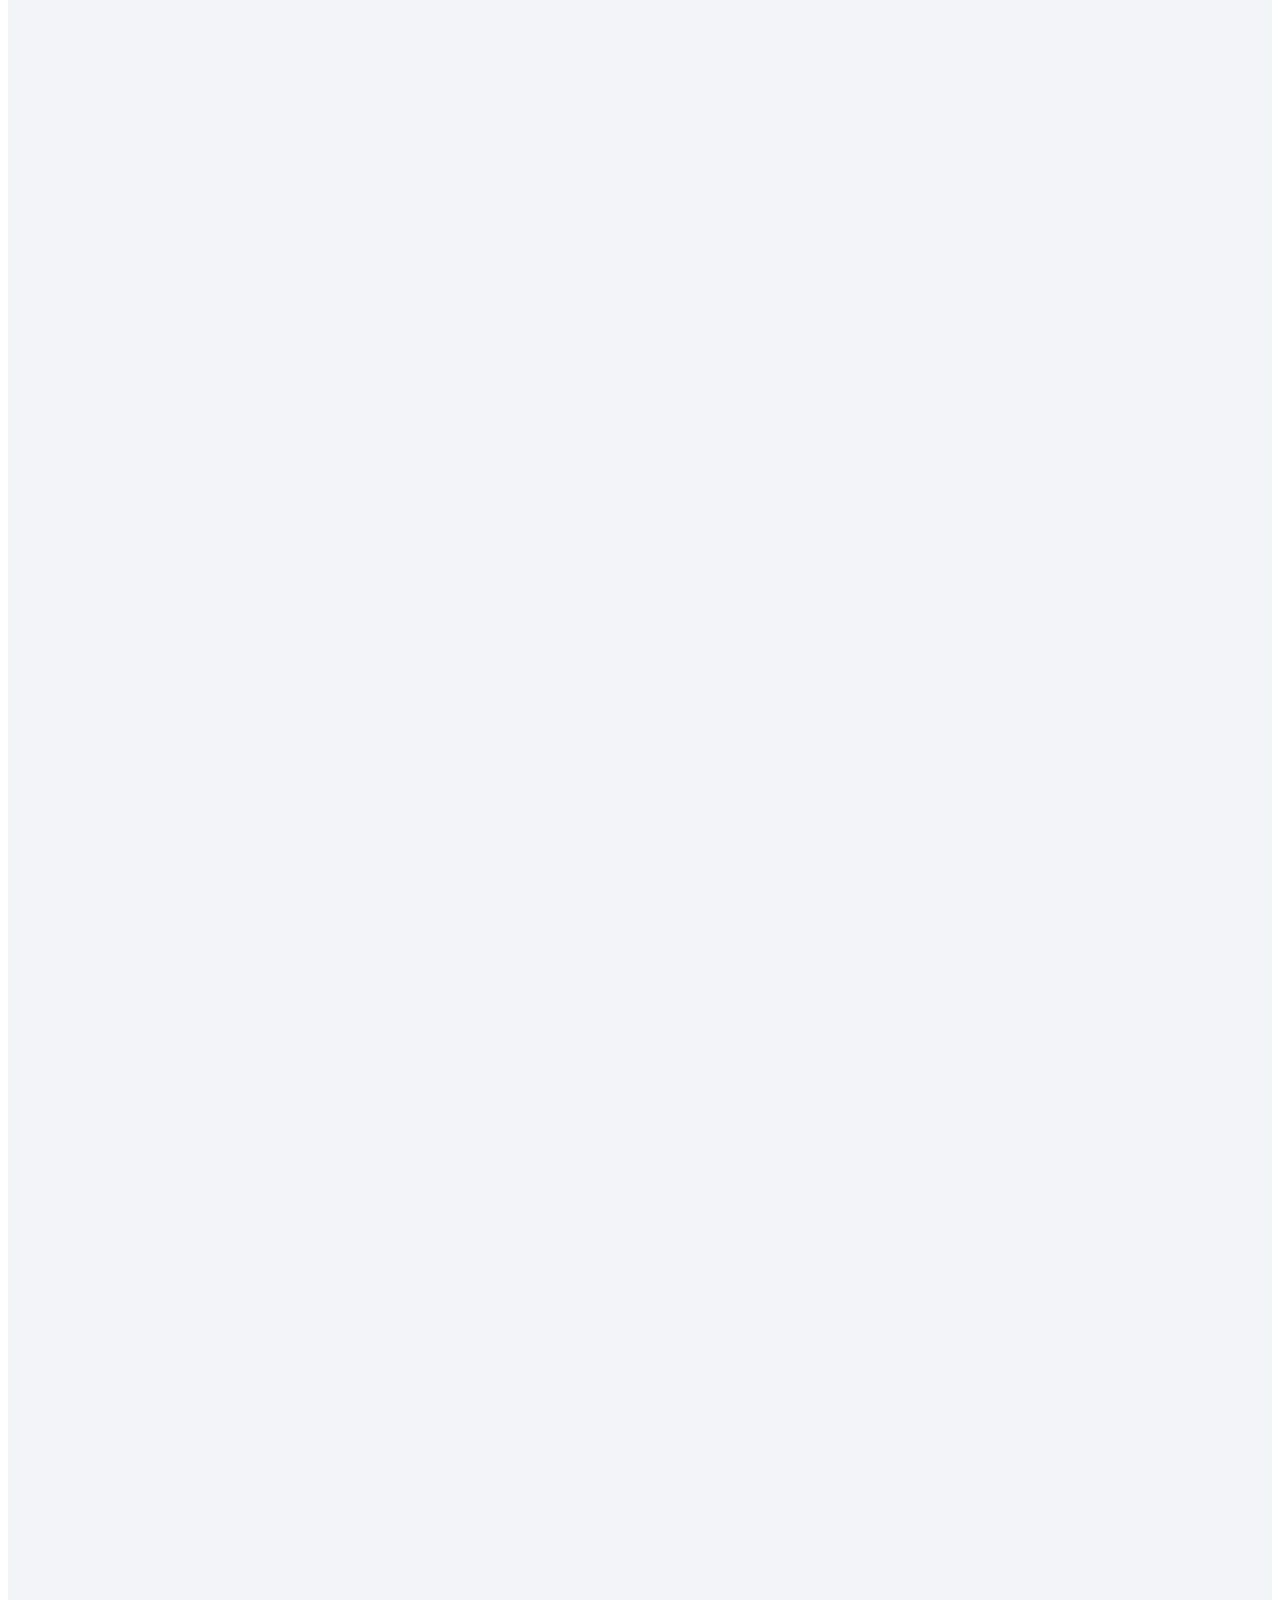
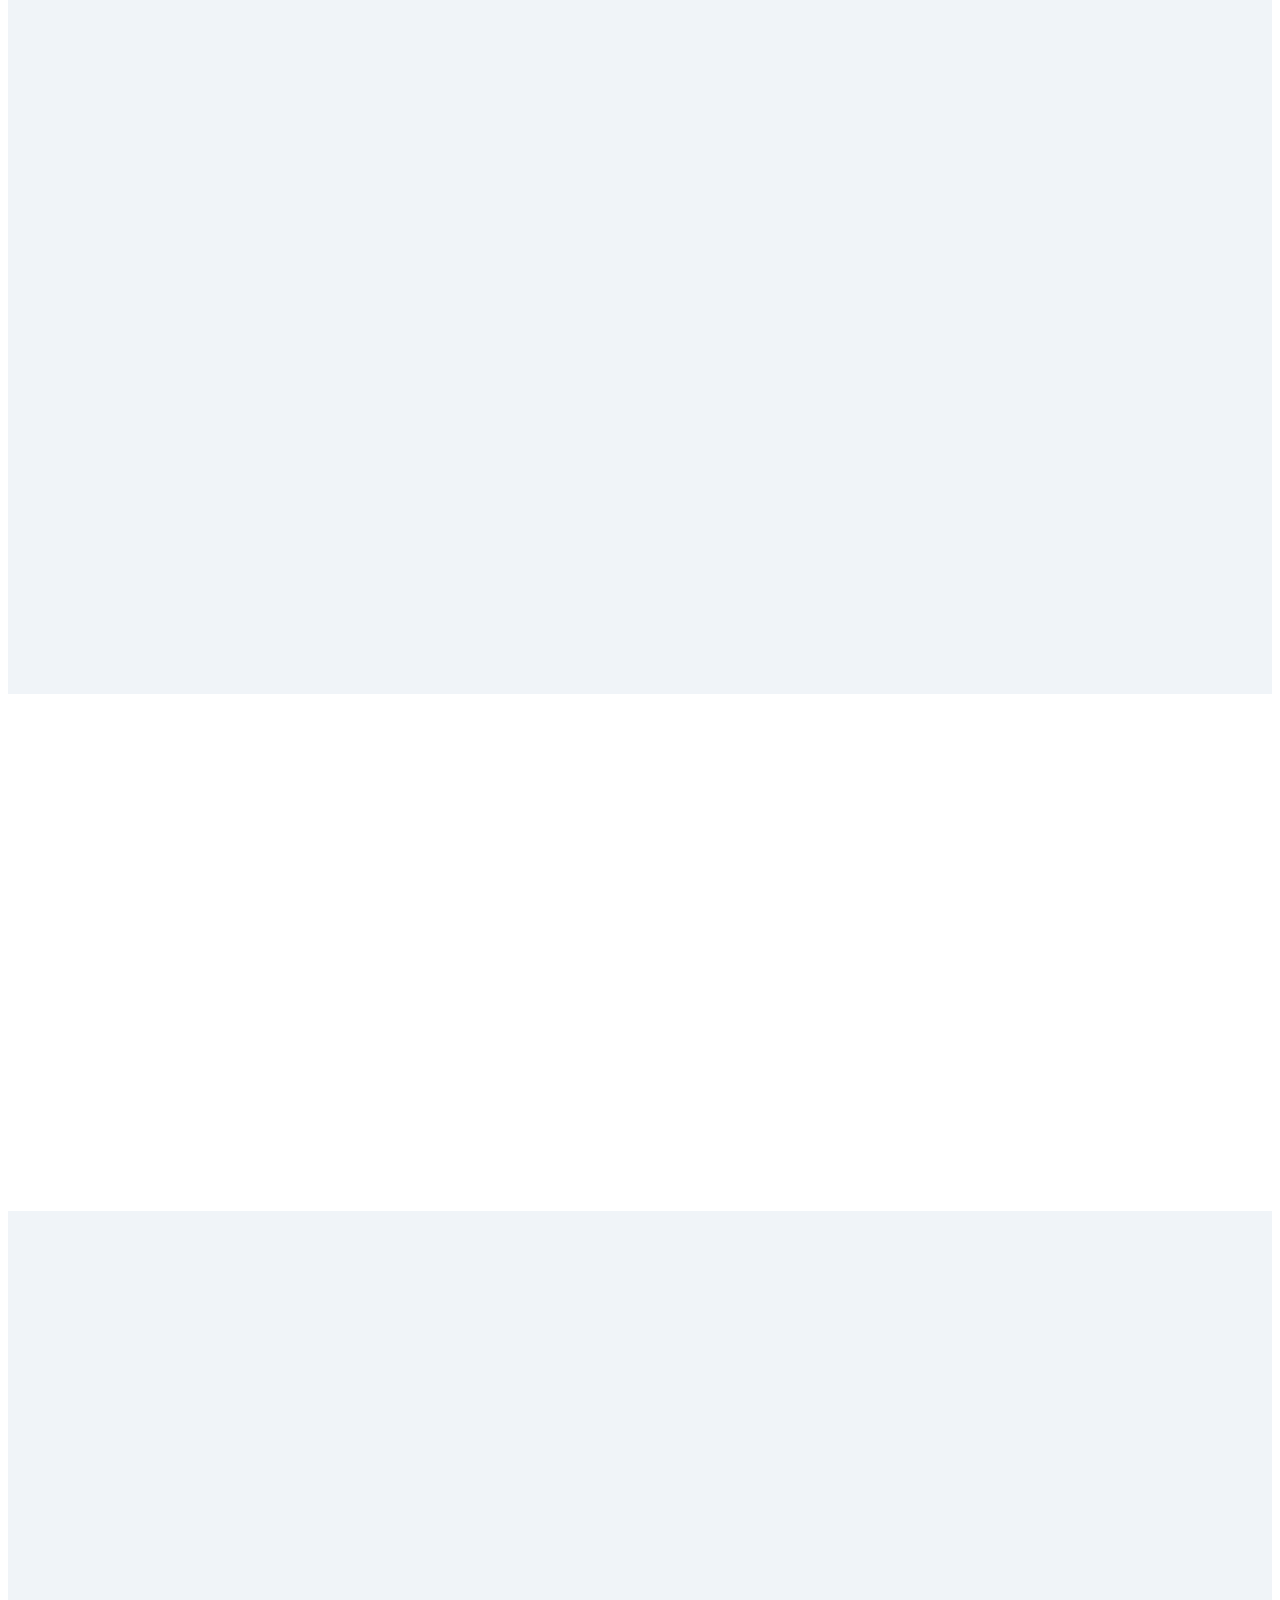
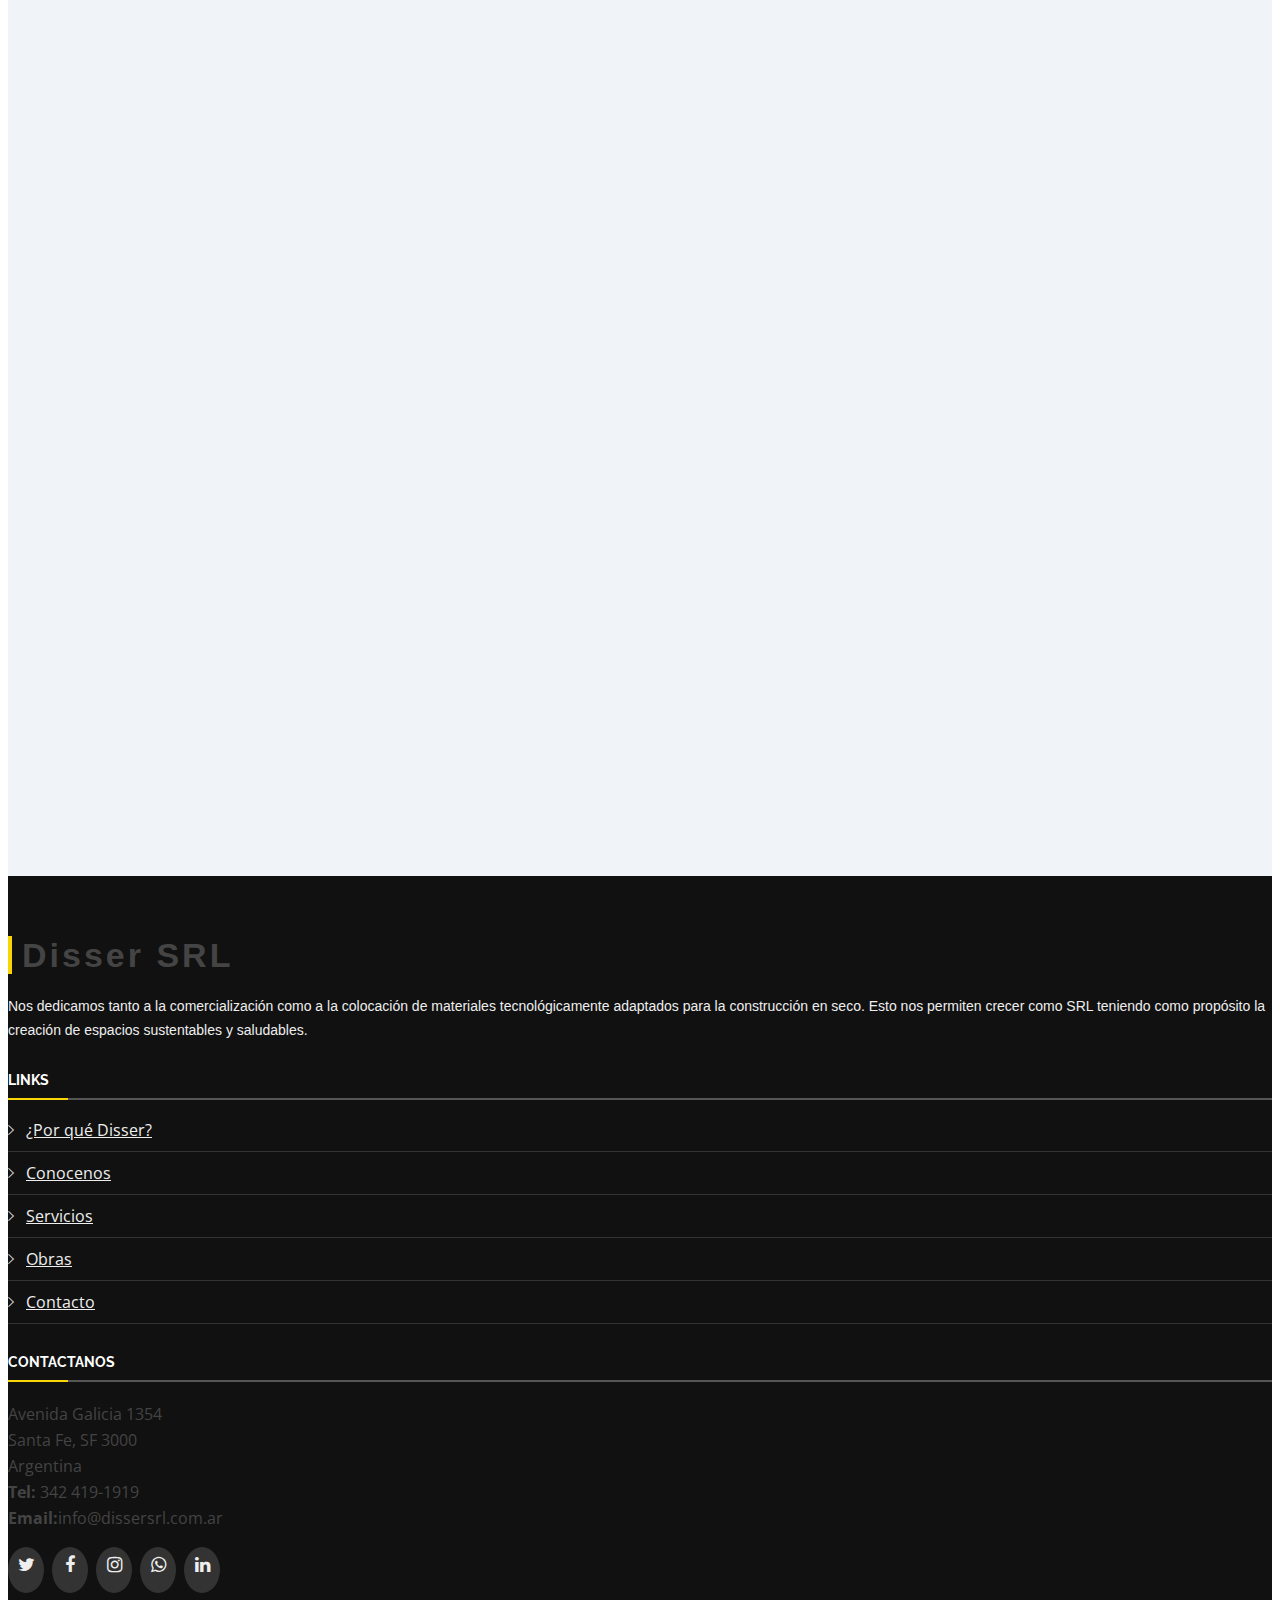
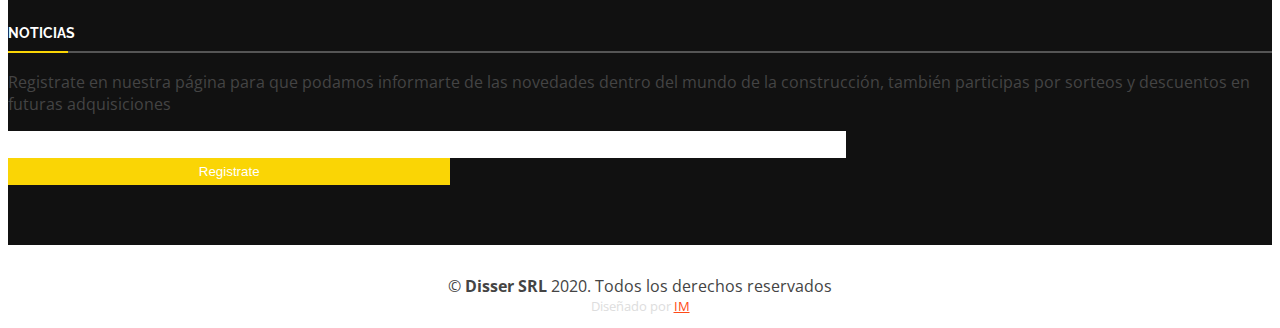
==== commit 47cebb6d: "Add files via upload" ====
--- a/index.html
+++ b/index.html
@@ -40,18 +40,6 @@
   * License: https://bootstrapmade.com/license/
   ======================================================== -->
   <!-- Smartsupp Live Chat script -->
-<script type="text/javascript">
-var _smartsupp = _smartsupp || {};
-_smartsupp.key = 'f02c0844ac450a4536c6d753d2fc077d26a4a785';
-window.smartsupp||(function(d) {
-  var s,c,o=smartsupp=function(){ o._.push(arguments)};o._=[];
-  s=d.getElementsByTagName('script')[0];c=d.createElement('script');
-  c.type='text/javascript';c.charset='utf-8';c.async=true;
-  c.src='https://www.smartsuppchat.com/loader.js?';s.parentNode.insertBefore(c,s);
-})(document);
-</script>
-
-
 </head>
 
 <body>
--- a/assets/vendor/venobox/venobox.css
+++ b/assets/vendor/venobox/venobox.css
@@ -0,0 +1,250 @@
+/* ------ venobox.css --------*/
+.vbox-overlay *, .vbox-overlay *:before, .vbox-overlay *:after{
+    -webkit-backface-visibility: hidden;
+    -webkit-box-sizing:border-box;
+    -moz-box-sizing:border-box;
+    box-sizing:border-box;
+}
+.vbox-overlay * { 
+    -webkit-backface-visibility: visible;
+    backface-visibility: visible;
+}
+.vbox-overlay{
+    display: -webkit-flex;
+    display: flex;
+    -webkit-flex-direction: column;
+    flex-direction: column;
+    -webkit-justify-content: center;
+    justify-content: center;
+    -webkit-align-items: center;
+    align-items: center;
+    position: fixed;
+    left: 0;
+    top: 0;
+    bottom: 0;
+    right: 0;
+    z-index: 999999;
+}
+
+/* ----- navigation ----- */
+.vbox-title{
+    width: 100%;
+    height: 40px;
+    float: left;
+    text-align: center;
+    line-height: 28px;
+    font-size: 12px;
+    padding: 6px 50px;
+    overflow: hidden;
+    position: fixed;
+    display: none;
+    left: 0;
+    z-index: 89;
+}
+.vbox-close{
+    cursor: pointer;
+    position: fixed;
+    top: -1px;
+    right: 0;
+    width: 50px;
+    height: 40px;
+    padding: 6px;
+    display: block;
+    background-position:10px center;
+    overflow: hidden;
+    font-size: 24px;
+    line-height: 1;
+    text-align: center;
+    z-index: 99;
+}
+.vbox-left{
+    cursor: pointer;
+    position: fixed;
+    left: 0;
+    height: 40px;
+    overflow: hidden;
+    line-height: 28px;
+    font-size: 12px;
+    z-index: 99;
+    display: flex;
+    align-items:center;
+}
+.vbox-num{
+    display: inline-block;
+    margin: 6px 0 6px 15px;
+}
+/* ----- Social share ----- */
+.vbox-share{
+    line-height: 28px;
+    font-size: 12px;
+    overflow: hidden;
+    position: fixed;
+    left: 0;
+    z-index: 98;
+    display: flex;
+    align-items:center;
+    justify-content: center;
+    width: 100%;
+    text-align: center;
+}
+.vbox-share svg{
+    max-height: 28px;
+    width: 28px;
+    z-index: 10;
+    margin-left: 12px;
+    margin-top: 6px;
+    margin-bottom: 6px;
+    vertical-align: middle;
+}
+
+
+/* ----- navigation ARROWS ----- */
+.vbox-next, .vbox-prev{
+    position: fixed;
+    top: 50%;
+    margin-top: -15px;
+    overflow: hidden;
+    cursor: pointer;
+    display: block;
+    width: 45px;
+    height: 45px;
+    z-index: 99;
+}
+.vbox-next span, .vbox-prev span{
+    position: relative;
+    width: 20px;
+    height: 20px;
+    border: 2px solid transparent;
+    border-top-color: #B6B6B6;
+    border-right-color: #B6B6B6;
+    text-indent: -100px;
+    position: absolute;
+    top: 8px;
+    display: block;
+}
+.vbox-prev{
+    left: 15px;
+}
+.vbox-next{
+    right: 15px;
+}
+.vbox-prev span{
+    left: 10px;
+    -ms-transform: rotate(-135deg);
+    -webkit-transform: rotate(-135deg);
+    transform: rotate(-135deg);
+}
+.vbox-next span{
+    -ms-transform: rotate(45deg);
+    -webkit-transform: rotate(45deg);
+    transform: rotate(45deg);
+    right: 10px;
+}
+/* ------- inline window ------ */
+.vbox-inline{
+    width: 420px;
+    height: 315px;
+    height: 70vh;
+    padding: 10px;
+    background: #fff;
+    margin: 0 auto;
+    overflow: auto;
+    text-align: left;
+}
+/* ------- Video & iFrames window ------ */
+.venoframe{
+    max-width: 100%;
+    width: 100%;
+    border: none;
+    width: 100%;
+    height: 260px;
+    height: 70vh;
+}
+.venoframe.vbvid{
+    height: 260px;
+}
+@media (min-width: 768px) {
+    .venoframe, .vbox-inline{
+        width: 90%;
+        height: 360px;
+        height: 70vh;
+    }
+    .venoframe.vbvid{
+        width: 640px;
+        height: 360px;
+    }
+}
+@media (min-width: 992px) {
+    .venoframe, .vbox-inline{
+        max-width: 1200px;
+        width: 80%;
+        height: 540px;
+        height: 70vh;
+    }
+    .venoframe.vbvid{
+        width: 960px;
+        height: 540px;
+    }
+}
+/* 
+Please do NOT edit this part! 
+or at least read this note: http://i.imgur.com/7C0ws9e.gif
+*/
+.vbox-open{
+    overflow: hidden;
+}
+.vbox-container{
+    position: absolute;
+    left: 0;
+    right: 0;
+    top: 0;
+    bottom: 0;
+    overflow-x: hidden;
+    overflow-y: scroll;
+    overflow-scrolling: touch;
+    -webkit-overflow-scrolling: touch;
+    z-index: 20;
+    max-height: 100%;
+
+}
+
+.vbox-content{
+    text-align: center;
+    float: left;
+    width: 100%;
+    position: relative;
+    overflow: hidden;
+    padding: 20px 4%;
+}
+.vbox-container img{
+    max-width: 100%;
+    height: auto;
+}
+.vbox-figlio{
+    box-shadow: 0 0 12px rgba(0,0,0,0.19), 0 6px 6px rgba(0,0,0,0.23);
+    max-width: 100%;
+    text-align: initial;
+}
+img.vbox-figlio{
+    -webkit-user-select: none;
+-khtml-user-select: none;
+-moz-user-select: none;
+-o-user-select: none;
+user-select: none;
+}
+.vbox-content.swipe-left{
+    margin-left: -200px !important;
+}
+.vbox-content.swipe-right{
+    margin-left: 200px !important;
+}
+.vbox-animated{
+    webkit-transition: margin 300ms ease-out;
+    transition: margin 300ms ease-out;
+}
+
+/* ---------- preloader ----------
+ * SPINKIT 
+ * http://tobiasahlin.com/spinkit/
+-------------------------------- */
+.sk-double-bounce,.sk-rotating-plane{width:40px;height:40px;margin:40px auto}.sk-rotating-plane{background-color:#333;-webkit-animation:sk-rotatePlane 1.2s infinite ease-in-out;animation:sk-rotatePlane 1.2s infinite ease-in-out}@-webkit-keyframes sk-rotatePlane{0%{-webkit-transform:perspective(120px) rotateX(0) rotateY(0);transform:perspective(120px) rotateX(0) rotateY(0)}50%{-webkit-transform:perspective(120px) rotateX(-180.1deg) rotateY(0);transform:perspective(120px) rotateX(-180.1deg) rotateY(0)}100%{-webkit-transform:perspective(120px) rotateX(-180deg) rotateY(-179.9deg);transform:perspective(120px) rotateX(-180deg) rotateY(-179.9deg)}}@keyframes sk-rotatePlane{0%{-webkit-transform:perspective(120px) rotateX(0) rotateY(0);transform:perspective(120px) rotateX(0) rotateY(0)}50%{-webkit-transform:perspective(120px) rotateX(-180.1deg) rotateY(0);transform:perspective(120px) rotateX(-180.1deg) rotateY(0)}100%{-webkit-transform:perspective(120px) rotateX(-180deg) rotateY(-179.9deg);transform:perspective(120px) rotateX(-180deg) rotateY(-179.9deg)}}.sk-double-bounce{position:relative}.sk-double-bounce .sk-child{width:100%;height:100%;border-radius:50%;background-color:#333;opacity:.6;position:absolute;top:0;left:0;-webkit-animation:sk-doubleBounce 2s infinite ease-in-out;animation:sk-doubleBounce 2s infinite ease-in-out}.sk-chasing-dots .sk-child,.sk-spinner-pulse,.sk-three-bounce .sk-child{background-color:#333;border-radius:100%}.sk-double-bounce .sk-double-bounce2{-webkit-animation-delay:-1s;animation-delay:-1s}@-webkit-keyframes sk-doubleBounce{0%,100%{-webkit-transform:scale(0);transform:scale(0)}50%{-webkit-transform:scale(1);transform:scale(1)}}@keyframes sk-doubleBounce{0%,100%{-webkit-transform:scale(0);transform:scale(0)}50%{-webkit-transform:scale(1);transform:scale(1)}}.sk-wave{margin:40px auto;width:50px;height:40px;text-align:center;font-size:10px}.sk-wave .sk-rect{background-color:#333;height:100%;width:6px;display:inline-block;-webkit-animation:sk-waveStretchDelay 1.2s infinite ease-in-out;animation:sk-waveStretchDelay 1.2s infinite ease-in-out}.sk-wave .sk-rect1{-webkit-animation-delay:-1.2s;animation-delay:-1.2s}.sk-wave .sk-rect2{-webkit-animation-delay:-1.1s;animation-delay:-1.1s}.sk-wave .sk-rect3{-webkit-animation-delay:-1s;animation-delay:-1s}.sk-wave .sk-rect4{-webkit-animation-delay:-.9s;animation-delay:-.9s}.sk-wave .sk-rect5{-webkit-animation-delay:-.8s;animation-delay:-.8s}@-webkit-keyframes sk-waveStretchDelay{0%,100%,40%{-webkit-transform:scaleY(.4);transform:scaleY(.4)}20%{-webkit-transform:scaleY(1);transform:scaleY(1)}}@keyframes sk-waveStretchDelay{0%,100%,40%{-webkit-transform:scaleY(.4);transform:scaleY(.4)}20%{-webkit-transform:scaleY(1);transform:scaleY(1)}}.sk-wandering-cubes{margin:40px auto;width:40px;height:40px;position:relative}.sk-wandering-cubes .sk-cube{background-color:#333;width:10px;height:10px;position:absolute;top:0;left:0;-webkit-animation:sk-wanderingCube 1.8s ease-in-out -1.8s infinite both;animation:sk-wanderingCube 1.8s ease-in-out -1.8s infinite both}.sk-chasing-dots,.sk-spinner-pulse{width:40px;height:40px;margin:40px auto}.sk-wandering-cubes .sk-cube2{-webkit-animation-delay:-.9s;animation-delay:-.9s}@-webkit-keyframes sk-wanderingCube{0%{-webkit-transform:rotate(0);transform:rotate(0)}25%{-webkit-transform:translateX(30px) rotate(-90deg) scale(.5);transform:translateX(30px) rotate(-90deg) scale(.5)}50%{-webkit-transform:translateX(30px) translateY(30px) rotate(-179deg);transform:translateX(30px) translateY(30px) rotate(-179deg)}50.1%{-webkit-transform:translateX(30px) translateY(30px) rotate(-180deg);transform:translateX(30px) translateY(30px) rotate(-180deg)}75%{-webkit-transform:translateX(0) translateY(30px) rotate(-270deg) scale(.5);transform:translateX(0) translateY(30px) rotate(-270deg) scale(.5)}100%{-webkit-transform:rotate(-360deg);transform:rotate(-360deg)}}@keyframes sk-wanderingCube{0%{-webkit-transform:rotate(0);transform:rotate(0)}25%{-webkit-transform:translateX(30px) rotate(-90deg) scale(.5);transform:translateX(30px) rotate(-90deg) scale(.5)}50%{-webkit-transform:translateX(30px) translateY(30px) rotate(-179deg);transform:translateX(30px) translateY(30px) rotate(-179deg)}50.1%{-webkit-transform:translateX(30px) translateY(30px) rotate(-180deg);transform:translateX(30px) translateY(30px) rotate(-180deg)}75%{-webkit-transform:translateX(0) translateY(30px) rotate(-270deg) scale(.5);transform:translateX(0) translateY(30px) rotate(-270deg) scale(.5)}100%{-webkit-transform:rotate(-360deg);transform:rotate(-360deg)}}.sk-spinner-pulse{-webkit-animation:sk-pulseScaleOut 1s infinite ease-in-out;animation:sk-pulseScaleOut 1s infinite ease-in-out}@-webkit-keyframes sk-pulseScaleOut{0%{-webkit-transform:scale(0);transform:scale(0)}100%{-webkit-transform:scale(1);transform:scale(1);opacity:0}}@keyframes sk-pulseScaleOut{0%{-webkit-transform:scale(0);transform:scale(0)}100%{-webkit-transform:scale(1);transform:scale(1);opacity:0}}.sk-chasing-dots{position:relative;text-align:center;-webkit-animation:sk-chasingDotsRotate 2s infinite linear;animation:sk-chasingDotsRotate 2s infinite linear}.sk-chasing-dots .sk-child{width:60%;height:60%;display:inline-block;position:absolute;top:0;-webkit-animation:sk-chasingDotsBounce 2s infinite ease-in-out;animation:sk-chasingDotsBounce 2s infinite ease-in-out}.sk-chasing-dots .sk-dot2{top:auto;bottom:0;-webkit-animation-delay:-1s;animation-delay:-1s}@-webkit-keyframes sk-chasingDotsRotate{100%{-webkit-transform:rotate(360deg);transform:rotate(360deg)}}@keyframes sk-chasingDotsRotate{100%{-webkit-transform:rotate(360deg);transform:rotate(360deg)}}@-webkit-keyframes sk-chasingDotsBounce{0%,100%{-webkit-transform:scale(0);transform:scale(0)}50%{-webkit-transform:scale(1);transform:scale(1)}}@keyframes sk-chasingDotsBounce{0%,100%{-webkit-transform:scale(0);transform:scale(0)}50%{-webkit-transform:scale(1);transform:scale(1)}}.sk-three-bounce{margin:40px auto;width:80px;text-align:center}.sk-three-bounce .sk-child{width:20px;height:20px;display:inline-block;-webkit-animation:sk-three-bounce 1.4s ease-in-out 0s infinite both;animation:sk-three-bounce 1.4s ease-in-out 0s infinite both}.sk-circle .sk-child:before,.sk-fading-circle .sk-circle:before{display:block;border-radius:100%;content:'';background-color:#333}.sk-three-bounce .sk-bounce1{-webkit-animation-delay:-.32s;animation-delay:-.32s}.sk-three-bounce .sk-bounce2{-webkit-animation-delay:-.16s;animation-delay:-.16s}@-webkit-keyframes sk-three-bounce{0%,100%,80%{-webkit-transform:scale(0);transform:scale(0)}40%{-webkit-transform:scale(1);transform:scale(1)}}@keyframes sk-three-bounce{0%,100%,80%{-webkit-transform:scale(0);transform:scale(0)}40%{-webkit-transform:scale(1);transform:scale(1)}}.sk-circle{margin:40px auto;width:40px;height:40px;position:relative}.sk-circle .sk-child{width:100%;height:100%;position:absolute;left:0;top:0}.sk-circle .sk-child:before{margin:0 auto;width:15%;height:15%;-webkit-animation:sk-circleBounceDelay 1.2s infinite ease-in-out both;animation:sk-circleBounceDelay 1.2s infinite ease-in-out both}.sk-circle .sk-circle2{-webkit-transform:rotate(30deg);-ms-transform:rotate(30deg);transform:rotate(30deg)}.sk-circle .sk-circle3{-webkit-transform:rotate(60deg);-ms-transform:rotate(60deg);transform:rotate(60deg)}.sk-circle .sk-circle4{-webkit-transform:rotate(90deg);-ms-transform:rotate(90deg);transform:rotate(90deg)}.sk-circle .sk-circle5{-webkit-transform:rotate(120deg);-ms-transform:rotate(120deg);transform:rotate(120deg)}.sk-circle .sk-circle6{-webkit-transform:rotate(150deg);-ms-transform:rotate(150deg);transform:rotate(150deg)}.sk-circle .sk-circle7{-webkit-transform:rotate(180deg);-ms-transform:rotate(180deg);transform:rotate(180deg)}.sk-circle .sk-circle8{-webkit-transform:rotate(210deg);-ms-transform:rotate(210deg);transform:rotate(210deg)}.sk-circle .sk-circle9{-webkit-transform:rotate(240deg);-ms-transform:rotate(240deg);transform:rotate(240deg)}.sk-circle .sk-circle10{-webkit-transform:rotate(270deg);-ms-transform:rotate(270deg);transform:rotate(270deg)}.sk-circle .sk-circle11{-webkit-transform:rotate(300deg);-ms-transform:rotate(300deg);transform:rotate(300deg)}.sk-circle .sk-circle12{-webkit-transform:rotate(330deg);-ms-transform:rotate(330deg);transform:rotate(330deg)}.sk-circle .sk-circle2:before{-webkit-animation-delay:-1.1s;animation-delay:-1.1s}.sk-circle .sk-circle3:before{-webkit-animation-delay:-1s;animation-delay:-1s}.sk-circle .sk-circle4:before{-webkit-animation-delay:-.9s;animation-delay:-.9s}.sk-circle .sk-circle5:before{-webkit-animation-delay:-.8s;animation-delay:-.8s}.sk-circle .sk-circle6:before{-webkit-animation-delay:-.7s;animation-delay:-.7s}.sk-circle .sk-circle7:before{-webkit-animation-delay:-.6s;animation-delay:-.6s}.sk-circle .sk-circle8:before{-webkit-animation-delay:-.5s;animation-delay:-.5s}.sk-circle .sk-circle9:before{-webkit-animation-delay:-.4s;animation-delay:-.4s}.sk-circle .sk-circle10:before{-webkit-animation-delay:-.3s;animation-delay:-.3s}.sk-circle .sk-circle11:before{-webkit-animation-delay:-.2s;animation-delay:-.2s}.sk-circle .sk-circle12:before{-webkit-animation-delay:-.1s;animation-delay:-.1s}@-webkit-keyframes sk-circleBounceDelay{0%,100%,80%{-webkit-transform:scale(0);transform:scale(0)}40%{-webkit-transform:scale(1);transform:scale(1)}}@keyframes sk-circleBounceDelay{0%,100%,80%{-webkit-transform:scale(0);transform:scale(0)}40%{-webkit-transform:scale(1);transform:scale(1)}}.sk-cube-grid{width:40px;height:40px;margin:40px auto}.sk-cube-grid .sk-cube{width:33.33%;height:33.33%;background-color:#333;float:left;-webkit-animation:sk-cubeGridScaleDelay 1.3s infinite ease-in-out;animation:sk-cubeGridScaleDelay 1.3s infinite ease-in-out}.sk-cube-grid .sk-cube1{-webkit-animation-delay:.2s;animation-delay:.2s}.sk-cube-grid .sk-cube2{-webkit-animation-delay:.3s;animation-delay:.3s}.sk-cube-grid .sk-cube3{-webkit-animation-delay:.4s;animation-delay:.4s}.sk-cube-grid .sk-cube4{-webkit-animation-delay:.1s;animation-delay:.1s}.sk-cube-grid .sk-cube5{-webkit-animation-delay:.2s;animation-delay:.2s}.sk-cube-grid .sk-cube6{-webkit-animation-delay:.3s;animation-delay:.3s}.sk-cube-grid .sk-cube7{-webkit-animation-delay:0ms;animation-delay:0ms}.sk-cube-grid .sk-cube8{-webkit-animation-delay:.1s;animation-delay:.1s}.sk-cube-grid .sk-cube9{-webkit-animation-delay:.2s;animation-delay:.2s}@-webkit-keyframes sk-cubeGridScaleDelay{0%,100%,70%{-webkit-transform:scale3D(1,1,1);transform:scale3D(1,1,1)}35%{-webkit-transform:scale3D(0,0,1);transform:scale3D(0,0,1)}}@keyframes sk-cubeGridScaleDelay{0%,100%,70%{-webkit-transform:scale3D(1,1,1);transform:scale3D(1,1,1)}35%{-webkit-transform:scale3D(0,0,1);transform:scale3D(0,0,1)}}.sk-fading-circle{margin:40px auto;width:40px;height:40px;position:relative}.sk-fading-circle .sk-circle{width:100%;height:100%;position:absolute;left:0;top:0}.sk-fading-circle .sk-circle:before{margin:0 auto;width:15%;height:15%;-webkit-animation:sk-circleFadeDelay 1.2s infinite ease-in-out both;animation:sk-circleFadeDelay 1.2s infinite ease-in-out both}.sk-fading-circle .sk-circle2{-webkit-transform:rotate(30deg);-ms-transform:rotate(30deg);transform:rotate(30deg)}.sk-fading-circle .sk-circle3{-webkit-transform:rotate(60deg);-ms-transform:rotate(60deg);transform:rotate(60deg)}.sk-fading-circle .sk-circle4{-webkit-transform:rotate(90deg);-ms-transform:rotate(90deg);transform:rotate(90deg)}.sk-fading-circle .sk-circle5{-webkit-transform:rotate(120deg);-ms-transform:rotate(120deg);transform:rotate(120deg)}.sk-fading-circle .sk-circle6{-webkit-transform:rotate(150deg);-ms-transform:rotate(150deg);transform:rotate(150deg)}.sk-fading-circle .sk-circle7{-webkit-transform:rotate(180deg);-ms-transform:rotate(180deg);transform:rotate(180deg)}.sk-fading-circle .sk-circle8{-webkit-transform:rotate(210deg);-ms-transform:rotate(210deg);transform:rotate(210deg)}.sk-fading-circle .sk-circle9{-webkit-transform:rotate(240deg);-ms-transform:rotate(240deg);transform:rotate(240deg)}.sk-fading-circle .sk-circle10{-webkit-transform:rotate(270deg);-ms-transform:rotate(270deg);transform:rotate(270deg)}.sk-fading-circle .sk-circle11{-webkit-transform:rotate(300deg);-ms-transform:rotate(300deg);transform:rotate(300deg)}.sk-fading-circle .sk-circle12{-webkit-transform:rotate(330deg);-ms-transform:rotate(330deg);transform:rotate(330deg)}.sk-fading-circle .sk-circle2:before{-webkit-animation-delay:-1.1s;animation-delay:-1.1s}.sk-fading-circle .sk-circle3:before{-webkit-animation-delay:-1s;animation-delay:-1s}.sk-fading-circle .sk-circle4:before{-webkit-animation-delay:-.9s;animation-delay:-.9s}.sk-fading-circle .sk-circle5:before{-webkit-animation-delay:-.8s;animation-delay:-.8s}.sk-fading-circle .sk-circle6:before{-webkit-animation-delay:-.7s;animation-delay:-.7s}.sk-fading-circle .sk-circle7:before{-webkit-animation-delay:-.6s;animation-delay:-.6s}.sk-fading-circle .sk-circle8:before{-webkit-animation-delay:-.5s;animation-delay:-.5s}.sk-fading-circle .sk-circle9:before{-webkit-animation-delay:-.4s;animation-delay:-.4s}.sk-fading-circle .sk-circle10:before{-webkit-animation-delay:-.3s;animation-delay:-.3s}.sk-fading-circle .sk-circle11:before{-webkit-animation-delay:-.2s;animation-delay:-.2s}.sk-fading-circle .sk-circle12:before{-webkit-animation-delay:-.1s;animation-delay:-.1s}@-webkit-keyframes sk-circleFadeDelay{0%,100%,39%{opacity:0}40%{opacity:1}}@keyframes sk-circleFadeDelay{0%,100%,39%{opacity:0}40%{opacity:1}}.sk-folding-cube{margin:40px auto;width:40px;height:40px;position:relative;-webkit-transform:rotateZ(45deg);transform:rotateZ(45deg)}.sk-folding-cube .sk-cube{float:left;width:50%;height:50%;position:relative;-webkit-transform:scale(1.1);-ms-transform:scale(1.1);transform:scale(1.1)}.sk-folding-cube .sk-cube:before{content:'';position:absolute;top:0;left:0;width:100%;height:100%;background-color:#333;-webkit-animation:sk-foldCubeAngle 2.4s infinite linear both;animation:sk-foldCubeAngle 2.4s infinite linear both;-webkit-transform-origin:100% 100%;-ms-transform-origin:100% 100%;transform-origin:100% 100%}.sk-folding-cube .sk-cube2{-webkit-transform:scale(1.1) rotateZ(90deg);transform:scale(1.1) rotateZ(90deg)}.sk-folding-cube .sk-cube3{-webkit-transform:scale(1.1) rotateZ(180deg);transform:scale(1.1) rotateZ(180deg)}.sk-folding-cube .sk-cube4{-webkit-transform:scale(1.1) rotateZ(270deg);transform:scale(1.1) rotateZ(270deg)}.sk-folding-cube .sk-cube2:before{-webkit-animation-delay:.3s;animation-delay:.3s}.sk-folding-cube .sk-cube3:before{-webkit-animation-delay:.6s;animation-delay:.6s}.sk-folding-cube .sk-cube4:before{-webkit-animation-delay:.9s;animation-delay:.9s}@-webkit-keyframes sk-foldCubeAngle{0%,10%{-webkit-transform:perspective(140px) rotateX(-180deg);transform:perspective(140px) rotateX(-180deg);opacity:0}25%,75%{-webkit-transform:perspective(140px) rotateX(0);transform:perspective(140px) rotateX(0);opacity:1}100%,90%{-webkit-transform:perspective(140px) rotateY(180deg);transform:perspective(140px) rotateY(180deg);opacity:0}}@keyframes sk-foldCubeAngle{0%,10%{-webkit-transform:perspective(140px) rotateX(-180deg);transform:perspective(140px) rotateX(-180deg);opacity:0}25%,75%{-webkit-transform:perspective(140px) rotateX(0);transform:perspective(140px) rotateX(0);opacity:1}100%,90%{-webkit-transform:perspective(140px) rotateY(180deg);transform:perspective(140px) rotateY(180deg);opacity:0}}
